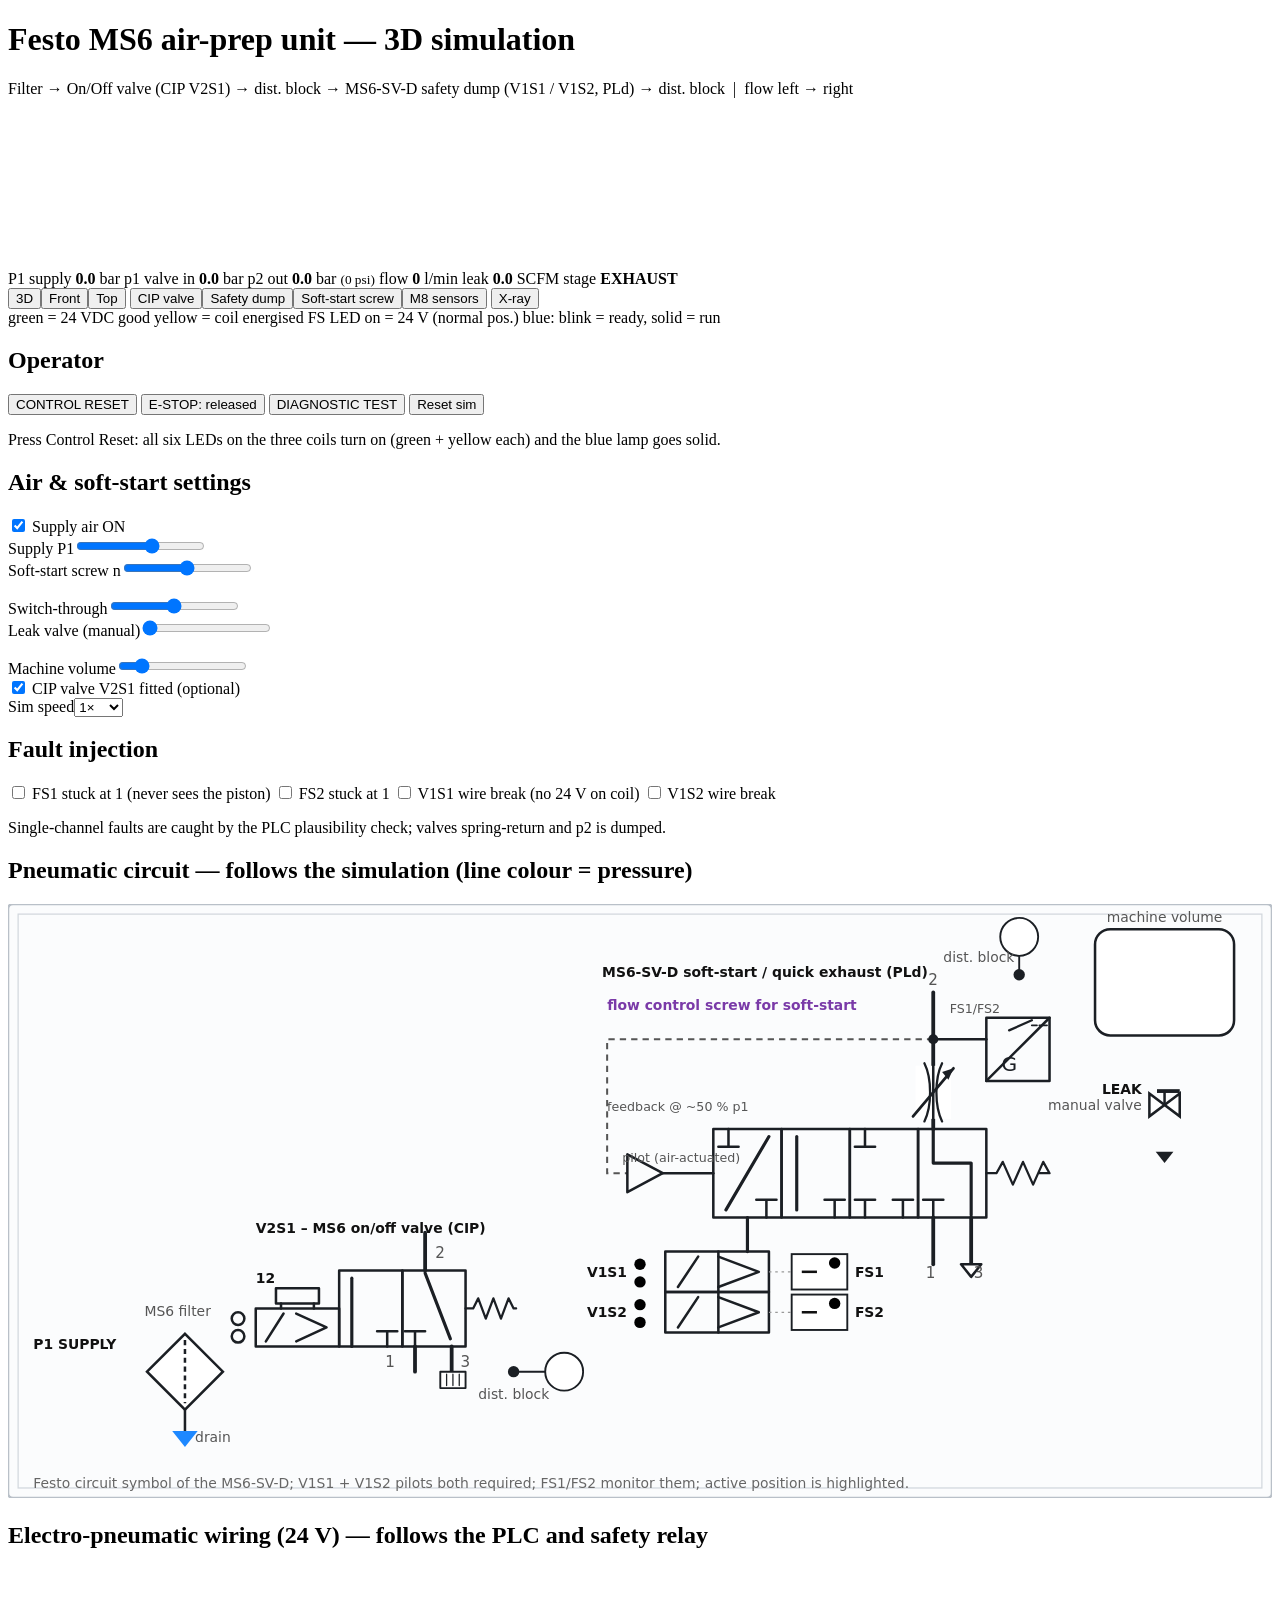
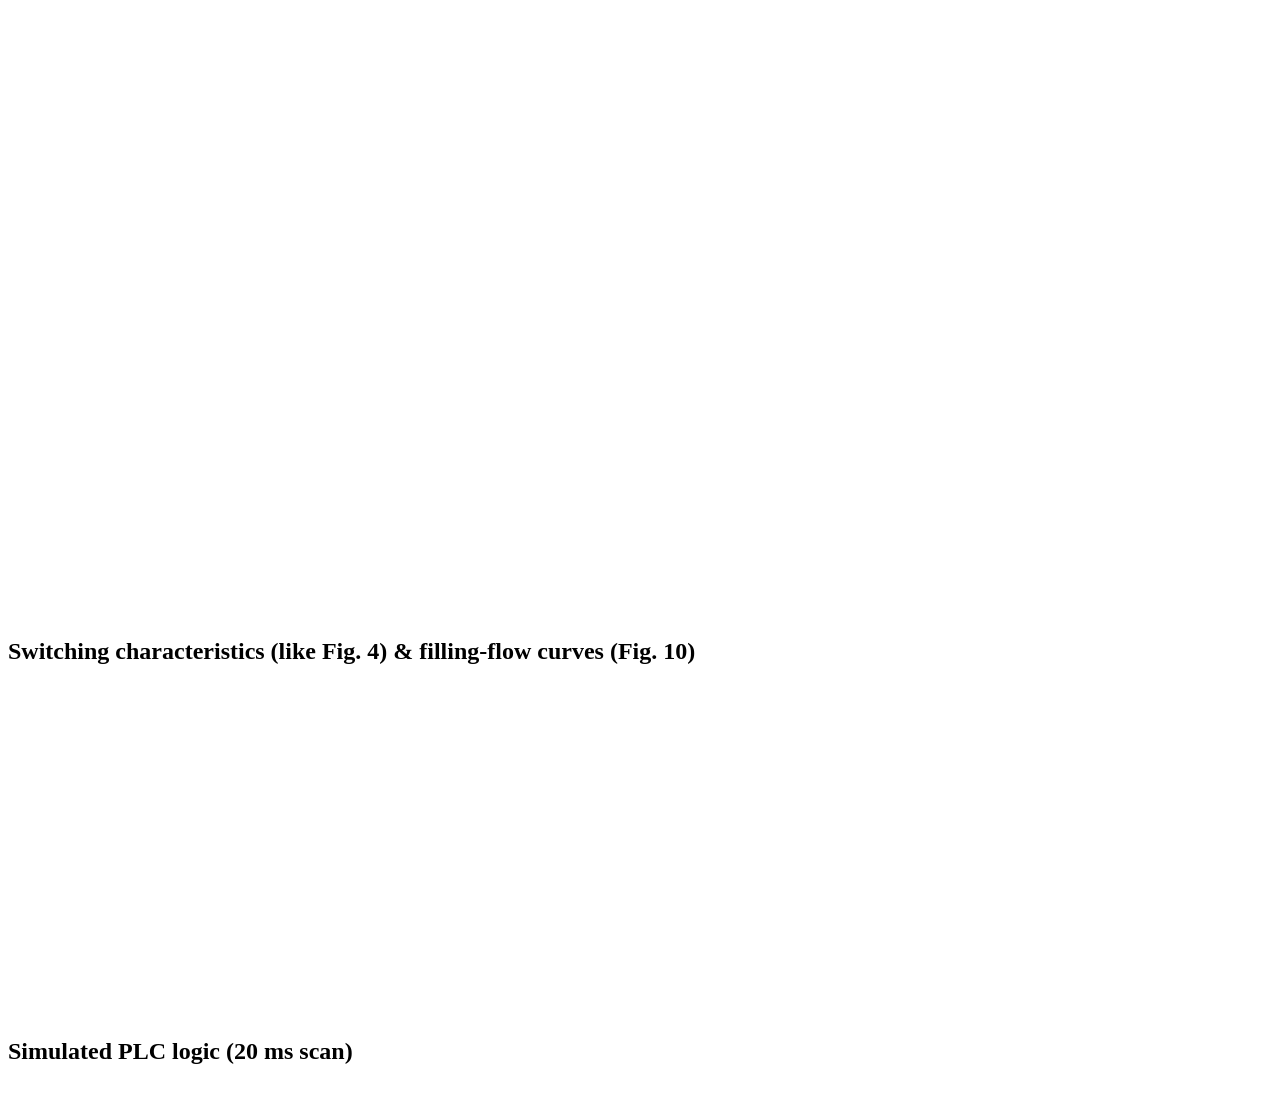
==== src/index.html @ 0ecac90a "Schematics: light ISO-style drawing sheet for the pneumatic circuit, add live electro-pneumatic wiri" ====
<!doctype html>
<html lang="en">
<head>
<meta charset="utf-8">
<meta name="viewport" content="width=device-width,initial-scale=1">
<title>Festo MS6 Air Prep 3D Sim</title>
<style>
/*STYLE*/
</style>
</head>
<body>
<header>
  <h1>Festo MS6 air-prep unit &mdash; 3D simulation</h1>
  <span class="sub">Filter &rarr; On/Off valve (CIP&nbsp;V2S1) &rarr; dist. block &rarr; MS6-SV-D safety dump (V1S1 / V1S2, PLd) &rarr; dist. block &nbsp;|&nbsp; flow left &rarr; right</span>
</header>
<main id="layout">
  <div class="gutter" id="gut1" style="grid-area:g1" title="Drag to resize (double-click to reset)"></div>
  <div class="gutter" id="gut2" style="grid-area:g2" title="Drag to resize (double-click to reset)"></div>
  <div class="gutter" id="gut3" style="grid-area:g3" title="Drag to resize (double-click to reset)"></div>
  <section id="stage" class="card">
    <canvas id="gl"></canvas>
    <div class="hud tl">
      <div id="plcState" class="chip">&nbsp;</div>
      <div class="readout">
        <span class="chip">P1 supply <b id="rP0">0.0</b> bar</span>
        <span class="chip">p1 valve in <b id="rPa">0.0</b> bar</span>
        <span class="chip">p2 out <b id="rP2">0.0</b> bar <small id="rP2psi">(0 psi)</small></span>
        <span class="chip">flow <b id="rQ">0</b> l/min</span>
        <span class="chip">leak <b id="rLeak">0.0</b> SCFM</span>
        <span class="chip">stage <b id="rStage">EXHAUST</b></span>
      </div>
    </div>
    <div class="hud tr">
      <button data-view="iso" class="on">3D</button><button data-view="front">Front</button><button data-view="top">Top</button>
      <button data-view="cip">CIP valve</button><button data-view="safety">Safety dump</button><button data-view="screw">Soft-start screw</button><button data-view="sensors">M8 sensors</button>
      <button id="bXray">X-ray</button>
    </div>
    <div class="hud xr" id="xrayPanel" hidden>
      <video id="xrVid" muted playsinline preload="auto" src="/*XRAYVIDEO*/"></video>
      <div class="xrcap"><b>MS6-SV-D cutaway</b> (Festo animation) &mdash; <label><input type="radio" name="xrmode" value="sync" checked> synced to sim</label>
        <label><input type="radio" name="xrmode" value="play"> play loop</label> <span id="xrState"></span></div>
    </div>
    <div class="hud bl">
      <span><i class="dot" style="background:#22ff77"></i>green = 24 VDC good</span>
      <span><i class="dot" style="background:#ffc400"></i>yellow = coil energised</span>
      <span><i class="dot" style="background:#ffb300"></i>FS LED on = 24 V (normal pos.)</span>
      <span><i class="dot" style="background:#2a8cff"></i>blue: blink = ready, solid = run</span>
    </div>
  </section>

  <aside id="side">
    <div class="card">
      <h2>Operator</h2>
      <div class="btns">
        <button id="bReset" title="Hold to press (or click the blue button in the 3D scene)">CONTROL RESET</button>
        <button id="bEstop" title="Toggle E-stop">E-STOP: released</button>
        <button id="bDiag" title="Festo Tab. 6: V1 &rarr; S1, then V2 &rarr; S2">DIAGNOSTIC TEST</button>
        <button id="bRestart">Reset sim</button>
      </div>
      <p class="note">Press Control Reset: all six LEDs on the three coils turn on (green + yellow each) and the blue lamp goes solid.</p>
    </div>
    <div class="card">
      <h2>Air &amp; soft-start settings</h2>
      <label class="chk"><input type="checkbox" id="cSupply" checked> Supply air ON</label>
      <div class="row"><label>Supply P1</label><input type="range" id="sP0" min="0" max="10" step="0.1" value="6"><output id="oP0"></output></div>
      <div class="row"><label>Soft-start screw n</label><input type="range" id="sN" min="0" max="10" step="0.1" value="5"><output id="oN"></output></div>
      <p class="note" id="nNote"></p>
      <div class="row"><label>Switch-through</label><input type="range" id="sRatio" min="30" max="70" step="1" value="50"><output id="oRatio"></output></div>
      <div class="row"><label>Leak valve (manual)</label><input type="range" id="sLeak" min="0" max="100" step="1" value="0"><output id="oLeak"></output></div>
      <p class="note" id="leakNote"></p>
      <div class="row"><label>Machine volume</label><input type="range" id="sV" min="1" max="30" step="0.5" value="5"><output id="oV"></output></div>
      <label class="chk"><input type="checkbox" id="cCip" checked> CIP valve V2S1 fitted (optional)</label>
      <div class="row"><label>Sim speed</label><select id="sSpeed"><option value="0.5">0.5&times;</option><option value="1" selected>1&times;</option><option value="2">2&times;</option><option value="4">4&times;</option></select></div>
    </div>
    <div class="card">
      <h2>Fault injection</h2>
      <label class="chk"><input type="checkbox" id="fFs1"> FS1 stuck at 1 (never sees the piston)</label>
      <label class="chk"><input type="checkbox" id="fFs2"> FS2 stuck at 1</label>
      <label class="chk"><input type="checkbox" id="fV1"> V1S1 wire break (no 24 V on coil)</label>
      <label class="chk"><input type="checkbox" id="fV2"> V1S2 wire break</label>
      <p class="note">Single-channel faults are caught by the PLC plausibility check; valves spring-return and p2 is dumped.</p>
    </div>
  </aside>

  <div id="mid">
  <section id="pneu-card" class="card">
    <h2>Pneumatic circuit &mdash; follows the simulation (line colour = pressure)</h2>
    <svg id="pneu" viewBox="0 0 1000 470" font-family="system-ui,Arial,sans-serif" font-size="11">
      <rect x="0" y="0" width="1000" height="470" rx="4" fill="#fbfcfd" stroke="#b9c0c8" stroke-width="2"/><rect x="8" y="8" width="984" height="454" fill="none" stroke="#d3d8de" stroke-width="1"/>
      <g id="pipes" fill="none" stroke-width="4" stroke-linecap="round">
        <path id="pp0" d="M20 370H110"/><path id="pp1" d="M170 370H322V350"/><path id="pCipOut" d="M330 290V260H400V370"/>
        <path id="pp2" d="M400 370H732V248"/>
        <path id="pp3" d="M732 178V56H860"/>
        <path id="pG" d="M732 107H774" stroke-width="2"/>
        <path id="pPil" d="M585 248V275" stroke-width="3"/>
      </g>
      <path id="pFb" d="M732 107H474V213H490" fill="none" stroke="#555" stroke-width="1.6" stroke-dasharray="5 4"/>

      <!-- upstream part: filter, CIP valve, distribution block 1 -->
      <g transform="translate(0,220)">
        <text x="20" y="132" fill="#111" font-weight="700">P1 SUPPLY</text><text id="tP0" x="20" y="172" fill="#555"></text>
        <g stroke="#1b1f24" stroke-width="2" fill="#ffffff"><path d="M110 150L140 120L170 150L140 180Z"/><path d="M140 125V175" stroke-dasharray="4 3" fill="none"/>
          <path d="M140 180V198" fill="none"/><path d="M132 198H148L140 208Z" fill="#1e88ff" stroke="#1e88ff"/></g>
        <text x="108" y="106" fill="#555">MS6 filter</text><text x="148" y="206" fill="#555">drain</text>
        <g id="gCip" stroke="#1b1f24" stroke-width="2" fill="none" stroke-linecap="round" stroke-linejoin="round">
          <text x="196" y="40" fill="#111" font-weight="700" stroke="none">V2S1 &ndash; MS6 on/off valve (CIP)</text>
          <!-- two position boxes: left = energised (1 to 2), right = spring return (2 to 3) -->
          <g id="cipL"><rect class="bx" x="262" y="70" width="50" height="60"/><path id="cL1" d="M272 130V76" stroke-width="2.5"/><path id="cL1h" d="M272 72l-5 11h10z" stroke="none"/>
            <path d="M300 130V118M292 118H308"/></g>
          <g id="cipR"><rect class="bx" x="312" y="70" width="50" height="60"/><path d="M322 130V118M314 118H330"/>
            <path id="cR2" d="M330 72L350 124" stroke-width="2.5"/><path id="cR2h" d="M351 128l-9 -5 10 -3z" stroke="none"/></g>
          <!-- spring return -->
          <path d="M362 100H368l4 -8 6 16 6 -16 6 16 6 -16 4 8H402" stroke-width="1.8"/>
          <!-- ports -->
          <path id="cP1" d="M322 130V150" stroke-width="3"/><path id="cP2" d="M330 70V40" stroke-width="3"/><path id="cipEx" d="M351 130V150" stroke-width="3"/>
          <rect x="342" y="150" width="20" height="13" fill="#ffffff" stroke-width="1.5"/><path d="M347 152V161M352 152V161M357 152V161" stroke-width="1"/>
          <!-- pilot solenoid V2S1 (coil 12) -->
          <rect x="196" y="100" width="66" height="30"/><path d="M204 126L218 104"/><path d="M228 104L252 115 228 126"/>
          <rect x="212" y="84" width="34" height="12"/><path d="M216 96V100M242 96V100"/>
          <text x="196" y="80" fill="#111" font-weight="700" stroke="none">12</text>
          <circle id="svgCipG" cx="182" cy="108" r="5" class="ld"/><circle id="svgCipY" cx="182" cy="122" r="5" class="ld"/>
          <text x="306" y="146" fill="#555" stroke="none" font-size="12" text-anchor="end">1</text><text x="338" y="60" fill="#555" stroke="none" font-size="12">2</text><text x="358" y="146" fill="#555" stroke="none" font-size="12">3</text>
          <text id="cipNF" x="196" y="196" fill="#b07d00" font-weight="700" stroke="none"></text>
        </g>
        <circle cx="400" cy="150" r="4.5" fill="#1b1f24"/>
        <path d="M400 150H425" stroke="#1b1f24" stroke-width="1.5"/>
        <g><circle cx="440" cy="150" r="15" fill="#ffffff" stroke="#1b1f24" stroke-width="1.5"/><text id="gaTxt" x="440" y="154" text-anchor="middle" fill="#111" font-size="10.5"></text></g>
        <text x="372" y="172" fill="#555">dist. block</text><text id="tPa" x="372" y="186" fill="#555"></text>
      </g>

      <!-- MS6-SV-D soft-start / quick-exhaust valve (Festo circuit symbol), origin = (470,70) -->
      <g transform="translate(470,70)" stroke="#1b1f24" stroke-width="2" fill="none" stroke-linecap="round" stroke-linejoin="round">
        <text x="0" y="-12" fill="#111" font-weight="700" stroke="none">MS6-SV-D soft-start / quick exhaust (PLd)</text>
        <!-- position boxes -->
        <g id="svB1"><rect class="bx" x="88" y="108" width="54" height="70"/>
          <path d="M100 108V122M92 122H108" /><path d="M130 178V164M122 164H138"/><path id="sB1a" d="M98 172L132 114" stroke-width="2.5"/><path id="sB1h" d="M132 114l-1 10 7 -4z" stroke="none"/></g>
        <g id="svB2"><rect class="bx" x="142" y="108" width="54" height="70"/>
          <path id="sB2a" d="M154 172V114" stroke-width="2.5"/><path id="sB2h" d="M154 112l-5 11h10z" stroke="none"/><path d="M184 178V164M176 164H192"/></g>
        <g id="svB3"><rect class="bx" x="196" y="108" width="54" height="70"/>
          <path d="M208 108V122M200 122H216"/><path d="M208 178V164M200 164H216"/><path d="M238 178V164M230 164H246"/></g>
        <g id="svB4"><rect class="bx" x="250" y="108" width="54" height="70"/>
          <path id="sB4e" d="M262 108V135H292V176" stroke-width="2.5"/><path id="sB4h" d="M292 178l-5 -11h10z" stroke="none"/><path d="M262 178V164M254 164H270"/></g>
        <!-- ports -->
        <path id="pt2" d="M262 108V0" stroke-width="3"/><path id="pt1" d="M262 178V215" stroke-width="3"/><path id="pt3" d="M292 178V215" stroke-width="3"/>
        <path d="M284 215h16l-8 10z" fill="#ffffff"/>
        <!-- spring return -->
        <path d="M304 143H312l5 -9 8 18 8 -18 8 18 8 -18 5 9H346" stroke-width="1.8"/>
        <!-- soft-start flow control (variable throttle) in the pilot-fed line from port 2 -->
        <circle cx="262" cy="37" r="4" fill="#1b1f24" stroke="none"/>
        <rect x="248" y="58" width="28" height="42" fill="#ffffff" stroke="none"/>
        <path d="M262 37V108"/><path d="M255 56C261 68 261 90 255 102M269 56C263 68 263 90 269 102" stroke-width="1.8"/>
        <path id="sThr" d="M246 98L278 60" stroke-width="2.2"/><path id="sThrH" d="M278 60l-9 3 5 6z" stroke="none" fill="#1b1f24"/>
        <!-- pressure switch with FS contact -->
        <path d="M262 37H304"/><rect x="304" y="20" width="50" height="50" /><path d="M304 70L354 20"/><text x="316" y="62" font-size="16" fill="#1b1f24" stroke="none">G</text>
        <path d="M322 30L340 22" stroke-width="1.8"/><path d="M352 26l-6 0M344 26l-4 0" stroke-width="1.5"/>
        <!-- pilot operator -->
        <path d="M20 128V158L48 143Z"/><path d="M48 143H88"/>
        <path id="sPil" d="M115 178V205" stroke-width="2.5"/>
        <!-- solenoid pair V1S1 / V1S2 -->
        <g><rect x="50" y="205" width="82" height="32"/><path d="M92 205V237"/><path d="M60 233L76 209"/><path d="M92 209L124 221 92 233"/></g>
        <g><rect x="50" y="237" width="82" height="32"/><path d="M92 237V269"/><path d="M60 265L76 241"/><path d="M92 241L124 253 92 265"/></g>
        <text x="258" y="-6" fill="#555" stroke="none" font-size="12">2</text>
        <text x="270" y="226" fill="#555" stroke="none" font-size="12" transform="translate(-14,0)">1</text><text x="298" y="232" fill="#555" stroke="none" font-size="12" transform="translate(-4,-6)">3</text>
      </g>
      <text id="svPos" x="474" y="262" fill="#111" font-weight="700" font-size="11">&nbsp;</text>
      <text x="474" y="84" fill="#7a3aa8" font-weight="700">flow control screw for soft-start</text><text id="tN" x="474" y="98" fill="#7a3aa8"></text>
      <text x="486" y="204" fill="#555" font-size="10">pilot (air-actuated)</text>
      <text x="745" y="86" fill="#555" font-size="10">FS1/FS2</text>
      <text x="480" y="162" fill="#555" font-size="10" transform="translate(-6,2)">feedback @ ~50 % p1</text>
      <!-- LEDs, labels and FS contacts for the solenoids -->
      <text x="458" y="295" fill="#111" font-weight="700">V1S1</text>
      <text x="458" y="327" fill="#111" font-weight="700">V1S2</text>
      <text x="446" y="315" fill="#555" font-size="10" text-anchor="end"></text>
      <circle id="svgV1G" cx="500" cy="285" r="4.5" class="ld"/><circle id="svgV1Y" cx="500" cy="299" r="4.5" class="ld"/>
      <circle id="svgV2G" cx="500" cy="317" r="4.5" class="ld"/><circle id="svgV2Y" cx="500" cy="331" r="4.5" class="ld"/>
      <path d="M602 291H620M602 323H620" stroke="#999" stroke-dasharray="2 3"/>
      <rect x="620" y="277" width="44" height="28" fill="#ffffff" stroke="#1b1f24" stroke-width="1.5"/><path id="fs1sw" d="M628 291H640" stroke="#111" stroke-width="2"/><circle id="svgFS1" cx="654" cy="284" r="4.5" class="ld"/>
      <rect x="620" y="309" width="44" height="28" fill="#ffffff" stroke="#1b1f24" stroke-width="1.5"/><path id="fs2sw" d="M628 323H640" stroke="#111" stroke-width="2"/><circle id="svgFS2" cx="654" cy="316" r="4.5" class="ld"/>
      <text x="670" y="295" fill="#111" font-weight="700">FS1 <tspan id="tFS1" fill="#555"></tspan></text><text x="670" y="327" fill="#111" font-weight="700">FS2 <tspan id="tFS2" fill="#555"></tspan></text>
      <text id="tP2" x="740" y="150" fill="#555"></text>
      <circle cx="800" cy="56" r="4.5" fill="#1b1f24"/>
      <g><circle cx="800" cy="26" r="15" fill="#ffffff" stroke="#1b1f24" stroke-width="1.5"/><text id="gbTxt" x="800" y="30" text-anchor="middle" fill="#111" font-size="10.5"></text><path d="M800 41V52" stroke="#1b1f24" stroke-width="1.5"/></g>
      <text x="740" y="46" fill="#555">dist. block</text>
      <g><rect x="860" y="20" width="110" height="84" rx="12" fill="#ffffff" stroke="#1b1f24" stroke-width="2"/><rect id="tankFill" x="863" y="101" width="104" height="0" rx="9"/>
        <text x="915" y="14" text-anchor="middle" fill="#555">machine volume</text><text id="tV" x="915" y="68" text-anchor="middle" fill="#111" font-weight="700" font-size="14"></text></g>
      <path id="pLeak" d="M915 104V150" fill="none" stroke-width="3.5" stroke-linecap="round"/>
      <g stroke="#1b1f24" stroke-width="2" fill="#ffffff"><path d="M903 150L927 168V150L903 168Z"/><path d="M915 159V148"/><path d="M909 148H927" stroke-width="3"/></g>
      <path id="pLeak2" d="M915 168V196" fill="none" stroke-width="3.5" stroke-linecap="round"/><path d="M908 196h14l-7 9z" fill="#1b1f24"/>
      <g text-anchor="end"><text x="897" y="150" fill="#111" font-weight="700">LEAK</text><text x="897" y="163" fill="#555">manual valve</text><text id="tLeakPct" x="897" y="176" fill="#555"></text></g>
      <text id="tLeak" x="915" y="224" fill="#111" font-weight="700" font-size="13" text-anchor="middle"></text>
      <text id="tFlow" x="745" y="170" fill="#555"></text>
      <text x="20" y="462" fill="#666">Festo circuit symbol of the MS6-SV-D; V1S1 + V1S2 pilots both required; FS1/FS2 monitor them; active position is highlighted.</text>
    </svg>
  </section>

  <section id="ladder-card" class="card">
    <h2>Electro-pneumatic wiring (24 V) &mdash; follows the PLC and safety relay</h2>
    <svg id="elec" viewBox="0 0 1000 510" font-family="system-ui,Arial,sans-serif" font-size="11"></svg>
  </section>
  <section id="charts" class="card">
    <h2>Switching characteristics (like Fig. 4) &amp; filling-flow curves (Fig. 10)</h2>
    <div class="twocol">
      <canvas id="cvTime" class="chart" height="330"></canvas>
      <canvas id="cvFlow" class="chart" height="330"></canvas>
    </div>
  </section>
  </div>

  <section id="plc" class="card">
    <h2>Simulated PLC logic (20 ms scan)</h2>
    <table class="io" id="ioTable"></table>
    <div id="ladder"></div>
  </section>
</main>
<script>
/*THREE*/
</script>
<script>
const MS6_MODEL = { meta: /*MODELMETA*/, b64: '/*MODELB64*/' };
</script>
<script>
/*SIM*/
</script>
<script>
/*VIEW3D*/
</script>
<script>
/*UI*/
</script>
</body>
</html>
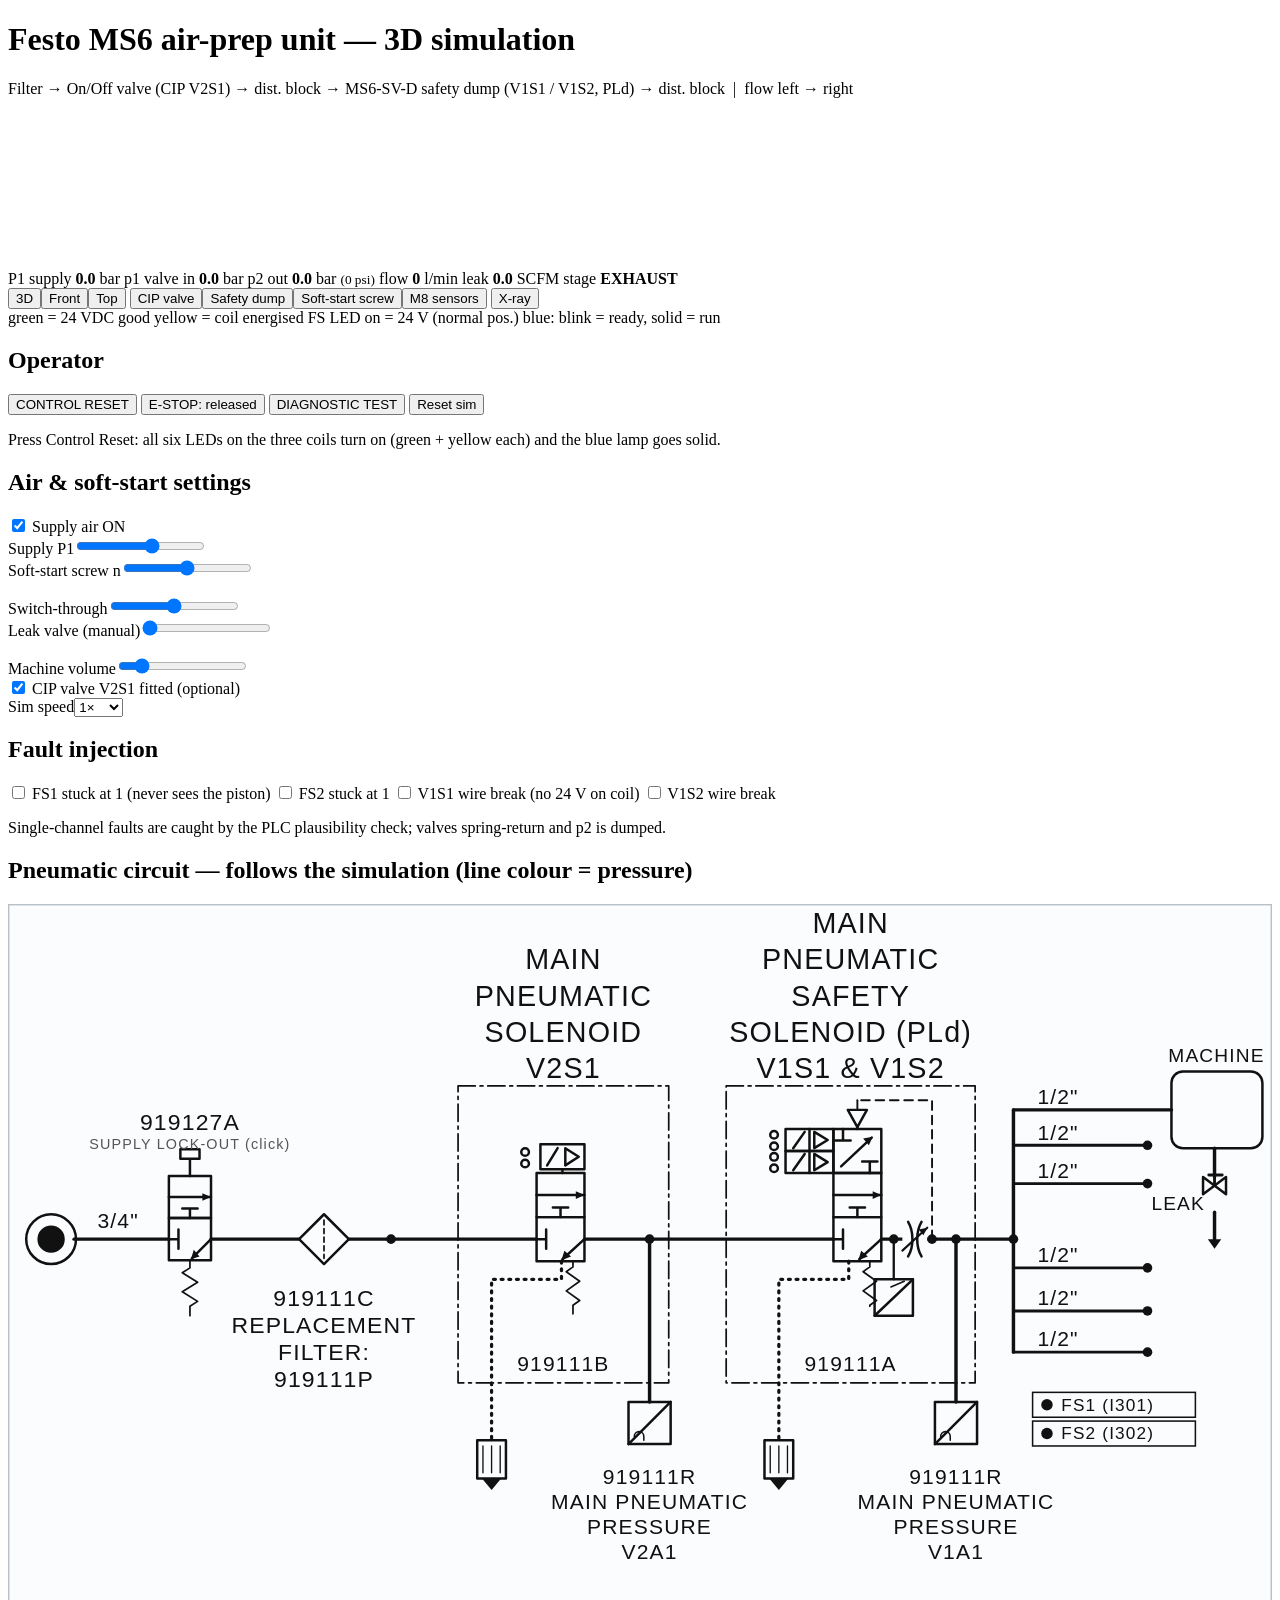
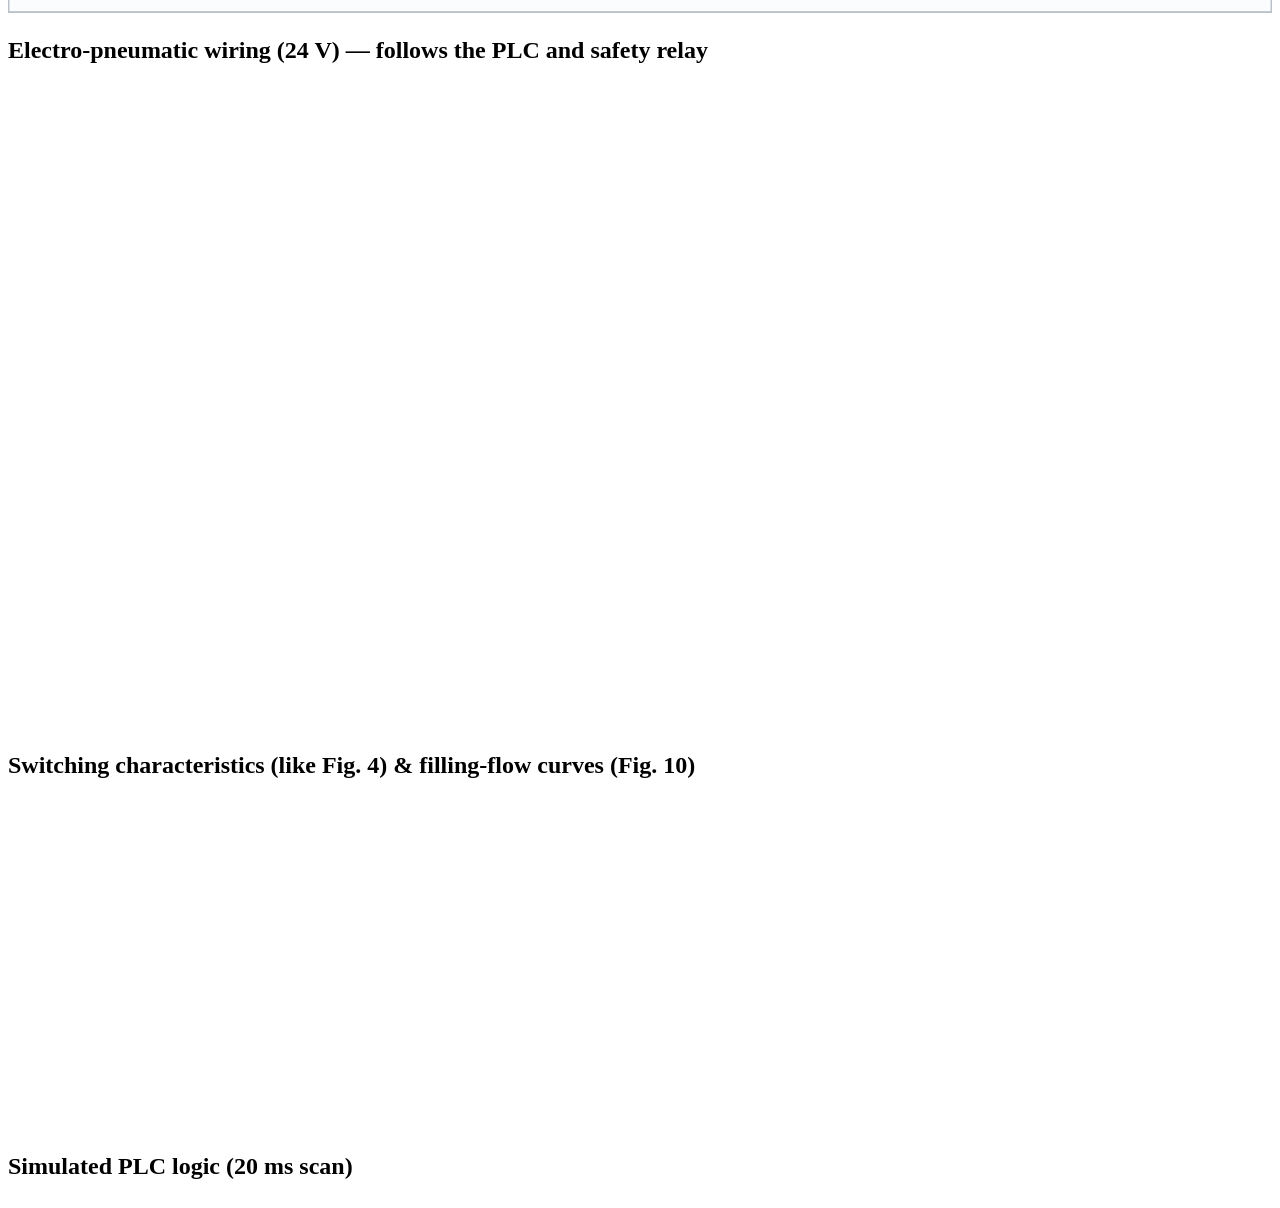
==== commit 9d1bd062: "Pneumatic schematic redrawn in CAD style like the reference: horizontal main line, group boxes, slid" ====
--- a/src/index.html
+++ b/src/index.html
@@ -85,111 +85,112 @@
   <div id="mid">
   <section id="pneu-card" class="card">
     <h2>Pneumatic circuit &mdash; follows the simulation (line colour = pressure)</h2>
-    <svg id="pneu" viewBox="0 0 1000 470" font-family="system-ui,Arial,sans-serif" font-size="11">
-      <rect x="0" y="0" width="1000" height="470" rx="4" fill="#fbfcfd" stroke="#b9c0c8" stroke-width="2"/><rect x="8" y="8" width="984" height="454" fill="none" stroke="#d3d8de" stroke-width="1"/>
-      <g id="pipes" fill="none" stroke-width="4" stroke-linecap="round">
-        <path id="pp0" d="M20 370H110"/><path id="pp1" d="M170 370H322V350"/><path id="pCipOut" d="M330 290V260H400V370"/>
-        <path id="pp2" d="M400 370H732V248"/>
-        <path id="pp3" d="M732 178V56H860"/>
-        <path id="pG" d="M732 107H774" stroke-width="2"/>
-        <path id="pPil" d="M585 248V275" stroke-width="3"/>
+    <svg id="pneu" viewBox="0 0 1320 740" font-family="'Arial Narrow',Arial,Helvetica,sans-serif" font-size="25" letter-spacing="1.2" fill="#111">
+      <rect x="0" y="0" width="1320" height="740" fill="#fbfcfd" stroke="#b9c0c8" stroke-width="3"/>
+      <g id="sym" fill="none" stroke="#111" stroke-width="2.6" stroke-linecap="round" stroke-linejoin="round">
+        <!-- pneumatic lines (colour = pressure) -->
+        <g id="pipes" stroke-width="3.6">
+          <path id="pS0" d="M69 350H168"/><path id="pS1" d="M212 350H304"/><path id="pS2" d="M356 350H552"/>
+          <path id="pCipOut" d="M602 350H862"/><path id="pSvOut" d="M912 350H1050"/>
+          <path id="pT1" d="M670 350V520"/><path id="pT2" d="M990 350V520"/><path id="pG" d="M925 350V392" stroke-width="2.4"/>
+          <path id="pM" d="M1050 215V468"/>
+          <path id="pB0" d="M1050 215H1215"/><path d="M1050 252H1190M1050 292H1190M1050 380H1190M1050 425H1190M1050 468H1190" stroke-width="3"/>
+          <path id="pLeak" d="M1260 255V285"/><path id="pLeak2" d="M1260 322V350"/>
+        </g>
+        <!-- dotted exhaust lines to the silencers -->
+        <path id="pE1" d="M578 373V392H505V560" stroke-dasharray="2 6" stroke-width="3.4"/>
+        <path id="pE2" d="M878 373V392H805V560" stroke-dasharray="2 6" stroke-width="3.4"/>
+        <!-- pilot feedback (dashed) -->
+        <path id="pFb" d="M965 350V205H887" stroke-dasharray="9 6" stroke-width="2"/><path id="pFb2" d="M887 205V215" stroke-dasharray="9 6" stroke-width="2"/>
+        <!-- supply: source, lock-out valve 919127A -->
+        <circle cx="45" cy="350" r="26"/><circle cx="45" cy="350" r="13" fill="#111"/>
+        <g id="lockStack">
+          <rect id="lkB" x="168" y="284" width="44" height="44"/>
+          <path id="lkBa" d="M168 306H212" stroke-width="2.6"/><path id="lkBh" d="M212 306l-9 -4v8z" fill="#111" stroke="none"/><path d="M190 328V318M182 318H198"/>
+          <rect id="lkA" x="168" y="328" width="44" height="44"/>
+          <path d="M168 350H178M178 340V360"/><path id="lkAa" d="M212 350L192 370"/><path id="lkAh" d="M191 371l3 -10 6 7z" fill="#111" stroke="none"/>
+          <path d="M190 284V266M180 266H200V256H180Z"/>
+          <path d="M190 372V380l-8 5 16 10 -16 10 16 10 -8 5V430" stroke-width="1.8"/>
+        </g>
+        <rect id="lkHit" x="150" y="250" width="80" height="190" fill="#000" fill-opacity="0" stroke="none" style="cursor:pointer"/>
+        <!-- filter 919111C -->
+        <path d="M304 350L330 324L356 350L330 376Z"/><path d="M330 330V370" stroke-dasharray="5 4" stroke-width="1.8"/>
+        <!-- group boxes -->
+        <rect x="470" y="190" width="220" height="310" stroke-dasharray="18 5 3 5" stroke-width="1.8"/>
+        <rect x="750" y="190" width="260" height="310" stroke-dasharray="18 5 3 5" stroke-width="1.8"/>
+        <!-- CIP valve 919111B: boxes slide up/down -->
+        <g id="cipStack">
+          <rect id="cipE" x="552" y="281" width="50" height="46"/>
+          <path id="cEa" d="M552 304H602" stroke-width="2.6"/><path id="cEh" d="M602 304l-9 -4v8z" fill="#111" stroke="none"/><path d="M577 327V317M569 317H585"/>
+          <rect id="cipS" x="552" y="327" width="50" height="46"/>
+          <path d="M552 350H562M562 340V360"/><path id="cSa" d="M602 350L579 371" stroke-width="2.6"/><path id="cSh" d="M578 372l3 -10 7 6z" fill="#111" stroke="none"/>
+          <rect x="556" y="251" width="46" height="26"/><path d="M563 273L574 255"/><path d="M582 255L596 264 582 273Z"/><path d="M579 277V281"/>
+          <path d="M590 373V379l-7 5 14 10 -14 10 14 10 -7 5V428" stroke-width="1.8"/>
+          <circle id="svgCipG" cx="540" cy="259" r="4" class="ld"/><circle id="svgCipY" cx="540" cy="271" r="4" class="ld"/>
+        </g>
+        <!-- SV 919111A: three boxes (soft-start variable, full flow, spring/exhaust) slide up/down -->
+        <g id="svStack">
+          <rect id="svV" x="862" y="235" width="50" height="46"/>
+          <path d="M872 235V247M864 247H880"/><path d="M900 281V269M892 269H908"/><path id="sVa" d="M870 274L902 244" stroke-width="2.6"/><path id="sVh" d="M903 243l-10 2 6 7z" fill="#111" stroke="none"/>
+          <rect id="svF" x="862" y="281" width="50" height="46"/>
+          <path id="sFa" d="M862 304H912" stroke-width="2.6"/><path id="sFh" d="M912 304l-9 -4v8z" fill="#111" stroke="none"/><path d="M887 327V317M879 317H895"/>
+          <rect id="svR" x="862" y="327" width="50" height="46"/>
+          <path d="M862 350H872M872 340V360"/><path id="sRa" d="M912 350L889 371" stroke-width="2.6"/><path id="sRh" d="M888 372l3 -10 7 6z" fill="#111" stroke="none"/>
+          <path d="M877 215H897L887 233Z"/><path d="M887 233V235"/>
+          <rect x="812" y="235" width="50" height="23"/><path d="M837 235V258"/><path d="M820 255L832 238"/><path d="M842 238L856 246.5 842 255Z"/>
+          <rect x="812" y="258" width="50" height="23"/><path d="M837 258V281"/><path d="M820 278L832 261"/><path d="M842 261L856 269.5 842 278Z"/>
+          <circle id="svgV1G" cx="800" cy="241" r="4" class="ld"/><circle id="svgV1Y" cx="800" cy="253" r="4" class="ld"/>
+          <circle id="svgV2G" cx="800" cy="264" r="4" class="ld"/><circle id="svgV2Y" cx="800" cy="276" r="4" class="ld"/>
+          <path d="M900 373V379l-7 5 14 10 -14 10 14 10 -7 5V420" stroke-width="1.8"/>
+          <text x="760" y="248" stroke="none" font-size="15">V1S1</text><text x="760" y="274" stroke="none" font-size="15">V1S2</text>
+        </g>
+        <!-- throttle (soft-start flow control) on port 2 line -->
+        <rect x="934" y="332" width="26" height="36" fill="#fbfcfd" stroke="none"/>
+        <path id="thr" d="M940 332C946 342 946 358 940 368M954 332C948 342 948 358 954 368"/><path id="thrA" d="M934 362L960 338" stroke-width="2.2"/><path id="thrH" d="M960 338l-9 2 5 6z" fill="#111" stroke="none"/>
+        <!-- pressure switch with FS contact (G) -->
+        <rect x="905" y="392" width="40" height="38"/><path d="M905 430L945 392"/><text x="910" y="424" stroke="none" font-size="17">G</text><path d="M922 400L936 394" stroke-width="1.6"/>
+        <!-- silencers -->
+        <g><rect x="490" y="560" width="30" height="40"/><path d="M496 566V594M505 566V594M514 566V594" stroke-width="1.4"/><path d="M495 600h20l-10 12z" fill="#111" stroke="none"/></g>
+        <g><rect x="790" y="560" width="30" height="40"/><path d="M796 566V594M805 566V594M814 566V594" stroke-width="1.4"/><path d="M795 600h20l-10 12z" fill="#111" stroke="none"/></g>
+        <!-- pressure sensors 919111R -->
+        <g><rect x="648" y="520" width="44" height="44"/><path d="M648 564L692 520"/><text x="670" y="539" stroke="none" font-size="17">P</text><path d="M654 556a5 5 0 0 1 10 0V560" stroke-width="1.6"/></g>
+        <g><rect x="968" y="520" width="44" height="44"/><path d="M968 564L1012 520"/><text x="990" y="539" stroke="none" font-size="17">P</text><path d="M974 556a5 5 0 0 1 10 0V560" stroke-width="1.6"/></g>
+        <!-- manifold outlets -->
+        <g stroke="none" fill="#111"><circle cx="1190" cy="252" r="5"/><circle cx="1190" cy="292" r="5"/><circle cx="1190" cy="380" r="5"/><circle cx="1190" cy="425" r="5"/><circle cx="1190" cy="468" r="5"/>
+          <circle cx="400" cy="350" r="5"/><circle cx="670" cy="350" r="5"/><circle cx="925" cy="350" r="5"/><circle cx="965" cy="350" r="5"/><circle cx="990" cy="350" r="5"/><circle cx="1050" cy="350" r="5"/><circle cx="1050" cy="215" r="0"/></g>
+        <!-- machine volume + manual leak valve -->
+        <rect x="1215" y="175" width="95" height="80" rx="12"/><rect id="tankFill" x="1218" y="252" width="89" height="0" rx="9" stroke="none"/>
+        <path d="M1248 285L1272 303V285L1248 303Z" fill="#fbfcfd"/><path d="M1260 294V283M1254 283H1268" stroke-width="3"/>
+        <path d="M1253 350h14l-7 10z" fill="#111" stroke="none"/>
       </g>
-      <path id="pFb" d="M732 107H474V213H490" fill="none" stroke="#555" stroke-width="1.6" stroke-dasharray="5 4"/>
-
-      <!-- upstream part: filter, CIP valve, distribution block 1 -->
-      <g transform="translate(0,220)">
-        <text x="20" y="132" fill="#111" font-weight="700">P1 SUPPLY</text><text id="tP0" x="20" y="172" fill="#555"></text>
-        <g stroke="#1b1f24" stroke-width="2" fill="#ffffff"><path d="M110 150L140 120L170 150L140 180Z"/><path d="M140 125V175" stroke-dasharray="4 3" fill="none"/>
-          <path d="M140 180V198" fill="none"/><path d="M132 198H148L140 208Z" fill="#1e88ff" stroke="#1e88ff"/></g>
-        <text x="108" y="106" fill="#555">MS6 filter</text><text x="148" y="206" fill="#555">drain</text>
-        <g id="gCip" stroke="#1b1f24" stroke-width="2" fill="none" stroke-linecap="round" stroke-linejoin="round">
-          <text x="196" y="40" fill="#111" font-weight="700" stroke="none">V2S1 &ndash; MS6 on/off valve (CIP)</text>
-          <!-- two position boxes: left = energised (1 to 2), right = spring return (2 to 3) -->
-          <g id="cipL"><rect class="bx" x="262" y="70" width="50" height="60"/><path id="cL1" d="M272 130V76" stroke-width="2.5"/><path id="cL1h" d="M272 72l-5 11h10z" stroke="none"/>
-            <path d="M300 130V118M292 118H308"/></g>
-          <g id="cipR"><rect class="bx" x="312" y="70" width="50" height="60"/><path d="M322 130V118M314 118H330"/>
-            <path id="cR2" d="M330 72L350 124" stroke-width="2.5"/><path id="cR2h" d="M351 128l-9 -5 10 -3z" stroke="none"/></g>
-          <!-- spring return -->
-          <path d="M362 100H368l4 -8 6 16 6 -16 6 16 6 -16 4 8H402" stroke-width="1.8"/>
-          <!-- ports -->
-          <path id="cP1" d="M322 130V150" stroke-width="3"/><path id="cP2" d="M330 70V40" stroke-width="3"/><path id="cipEx" d="M351 130V150" stroke-width="3"/>
-          <rect x="342" y="150" width="20" height="13" fill="#ffffff" stroke-width="1.5"/><path d="M347 152V161M352 152V161M357 152V161" stroke-width="1"/>
-          <!-- pilot solenoid V2S1 (coil 12) -->
-          <rect x="196" y="100" width="66" height="30"/><path d="M204 126L218 104"/><path d="M228 104L252 115 228 126"/>
-          <rect x="212" y="84" width="34" height="12"/><path d="M216 96V100M242 96V100"/>
-          <text x="196" y="80" fill="#111" font-weight="700" stroke="none">12</text>
-          <circle id="svgCipG" cx="182" cy="108" r="5" class="ld"/><circle id="svgCipY" cx="182" cy="122" r="5" class="ld"/>
-          <text x="306" y="146" fill="#555" stroke="none" font-size="12" text-anchor="end">1</text><text x="338" y="60" fill="#555" stroke="none" font-size="12">2</text><text x="358" y="146" fill="#555" stroke="none" font-size="12">3</text>
-          <text id="cipNF" x="196" y="196" fill="#b07d00" font-weight="700" stroke="none"></text>
-        </g>
-        <circle cx="400" cy="150" r="4.5" fill="#1b1f24"/>
-        <path d="M400 150H425" stroke="#1b1f24" stroke-width="1.5"/>
-        <g><circle cx="440" cy="150" r="15" fill="#ffffff" stroke="#1b1f24" stroke-width="1.5"/><text id="gaTxt" x="440" y="154" text-anchor="middle" fill="#111" font-size="10.5"></text></g>
-        <text x="372" y="172" fill="#555">dist. block</text><text id="tPa" x="372" y="186" fill="#555"></text>
+      <!-- texts -->
+      <g stroke="none" font-weight="300">
+        <text x="580" y="68" text-anchor="middle" font-size="30">MAIN</text><text x="580" y="106" text-anchor="middle" font-size="30">PNEUMATIC</text><text x="580" y="144" text-anchor="middle" font-size="30">SOLENOID</text><text x="580" y="182" text-anchor="middle" font-size="30">V2S1</text>
+        <text x="880" y="30" text-anchor="middle" font-size="30">MAIN</text><text x="880" y="68" text-anchor="middle" font-size="30">PNEUMATIC</text><text x="880" y="106" text-anchor="middle" font-size="30">SAFETY</text><text x="880" y="144" text-anchor="middle" font-size="30">SOLENOID (PLd)</text><text x="880" y="182" text-anchor="middle" font-size="30">V1S1 &amp; V1S2</text>
+        <text x="580" y="488" text-anchor="middle" font-size="22">919111B</text><text x="880" y="488" text-anchor="middle" font-size="22">919111A</text>
+        <text x="190" y="236" text-anchor="middle" font-size="24">919127A</text><text x="190" y="256" text-anchor="middle" font-size="15" fill="#555">SUPPLY LOCK-OUT (click)</text>
+        <text x="115" y="338" text-anchor="middle" font-size="22">3/4"</text>
+        <text x="330" y="420" text-anchor="middle" font-size="24">919111C</text><text x="330" y="448" text-anchor="middle" font-size="24">REPLACEMENT</text><text x="330" y="476" text-anchor="middle" font-size="24">FILTER:</text><text x="330" y="504" text-anchor="middle" font-size="24">919111P</text>
+        <text x="670" y="606" text-anchor="middle" font-size="22">919111R</text><text x="670" y="632" text-anchor="middle" font-size="22">MAIN PNEUMATIC</text><text x="670" y="658" text-anchor="middle" font-size="22">PRESSURE</text><text x="670" y="684" text-anchor="middle" font-size="22">V2A1</text>
+        <text x="990" y="606" text-anchor="middle" font-size="22">919111R</text><text x="990" y="632" text-anchor="middle" font-size="22">MAIN PNEUMATIC</text><text x="990" y="658" text-anchor="middle" font-size="22">PRESSURE</text><text x="990" y="684" text-anchor="middle" font-size="22">V1A1</text>
+        <text x="1075" y="209" font-size="22">1/2"</text><text x="1075" y="246" font-size="22">1/2"</text><text x="1075" y="286" font-size="22">1/2"</text><text x="1075" y="374" font-size="22">1/2"</text><text x="1075" y="419" font-size="22">1/2"</text><text x="1075" y="462" font-size="22">1/2"</text>
+        <text x="1262" y="165" text-anchor="middle" font-size="20">MACHINE</text><text id="tV" x="1262" y="222" text-anchor="middle" font-size="22" font-weight="700"></text>
+        <text x="1250" y="320" text-anchor="end" font-size="20">LEAK</text><text id="tLeakPct" x="1250" y="341" text-anchor="end" font-size="16" fill="#555"></text>
+        <text id="tLeak" x="1262" y="385" text-anchor="middle" font-size="19" font-weight="700" fill="#111"></text>
+        <text id="tFlow" x="1262" y="408" text-anchor="middle" font-size="16" fill="#555"></text>
       </g>
-
-      <!-- MS6-SV-D soft-start / quick-exhaust valve (Festo circuit symbol), origin = (470,70) -->
-      <g transform="translate(470,70)" stroke="#1b1f24" stroke-width="2" fill="none" stroke-linecap="round" stroke-linejoin="round">
-        <text x="0" y="-12" fill="#111" font-weight="700" stroke="none">MS6-SV-D soft-start / quick exhaust (PLd)</text>
-        <!-- position boxes -->
-        <g id="svB1"><rect class="bx" x="88" y="108" width="54" height="70"/>
-          <path d="M100 108V122M92 122H108" /><path d="M130 178V164M122 164H138"/><path id="sB1a" d="M98 172L132 114" stroke-width="2.5"/><path id="sB1h" d="M132 114l-1 10 7 -4z" stroke="none"/></g>
-        <g id="svB2"><rect class="bx" x="142" y="108" width="54" height="70"/>
-          <path id="sB2a" d="M154 172V114" stroke-width="2.5"/><path id="sB2h" d="M154 112l-5 11h10z" stroke="none"/><path d="M184 178V164M176 164H192"/></g>
-        <g id="svB3"><rect class="bx" x="196" y="108" width="54" height="70"/>
-          <path d="M208 108V122M200 122H216"/><path d="M208 178V164M200 164H216"/><path d="M238 178V164M230 164H246"/></g>
-        <g id="svB4"><rect class="bx" x="250" y="108" width="54" height="70"/>
-          <path id="sB4e" d="M262 108V135H292V176" stroke-width="2.5"/><path id="sB4h" d="M292 178l-5 -11h10z" stroke="none"/><path d="M262 178V164M254 164H270"/></g>
-        <!-- ports -->
-        <path id="pt2" d="M262 108V0" stroke-width="3"/><path id="pt1" d="M262 178V215" stroke-width="3"/><path id="pt3" d="M292 178V215" stroke-width="3"/>
-        <path d="M284 215h16l-8 10z" fill="#ffffff"/>
-        <!-- spring return -->
-        <path d="M304 143H312l5 -9 8 18 8 -18 8 18 8 -18 5 9H346" stroke-width="1.8"/>
-        <!-- soft-start flow control (variable throttle) in the pilot-fed line from port 2 -->
-        <circle cx="262" cy="37" r="4" fill="#1b1f24" stroke="none"/>
-        <rect x="248" y="58" width="28" height="42" fill="#ffffff" stroke="none"/>
-        <path d="M262 37V108"/><path d="M255 56C261 68 261 90 255 102M269 56C263 68 263 90 269 102" stroke-width="1.8"/>
-        <path id="sThr" d="M246 98L278 60" stroke-width="2.2"/><path id="sThrH" d="M278 60l-9 3 5 6z" stroke="none" fill="#1b1f24"/>
-        <!-- pressure switch with FS contact -->
-        <path d="M262 37H304"/><rect x="304" y="20" width="50" height="50" /><path d="M304 70L354 20"/><text x="316" y="62" font-size="16" fill="#1b1f24" stroke="none">G</text>
-        <path d="M322 30L340 22" stroke-width="1.8"/><path d="M352 26l-6 0M344 26l-4 0" stroke-width="1.5"/>
-        <!-- pilot operator -->
-        <path d="M20 128V158L48 143Z"/><path d="M48 143H88"/>
-        <path id="sPil" d="M115 178V205" stroke-width="2.5"/>
-        <!-- solenoid pair V1S1 / V1S2 -->
-        <g><rect x="50" y="205" width="82" height="32"/><path d="M92 205V237"/><path d="M60 233L76 209"/><path d="M92 209L124 221 92 233"/></g>
-        <g><rect x="50" y="237" width="82" height="32"/><path d="M92 237V269"/><path d="M60 265L76 241"/><path d="M92 241L124 253 92 265"/></g>
-        <text x="258" y="-6" fill="#555" stroke="none" font-size="12">2</text>
-        <text x="270" y="226" fill="#555" stroke="none" font-size="12" transform="translate(-14,0)">1</text><text x="298" y="232" fill="#555" stroke="none" font-size="12" transform="translate(-4,-6)">3</text>
+      <!-- live values -->
+      <g stroke="none" font-weight="700" fill="#1a5fb4">
+        <text id="tP0" x="45" y="402" text-anchor="middle" font-size="21"></text>
+        <text id="tPa" x="705" y="548" font-size="21"></text><text id="tP2" x="1025" y="548" font-size="21"></text>
+        <text id="svPos" x="758" y="526" font-size="17" fill="#111" font-weight="400"></text>
+        <text id="tN" x="758" y="546" font-size="17" fill="#7a3aa8"></text>
+        <text id="cipNF" x="470" y="520" font-size="19" fill="#b07d00"></text>
       </g>
-      <text id="svPos" x="474" y="262" fill="#111" font-weight="700" font-size="11">&nbsp;</text>
-      <text x="474" y="84" fill="#7a3aa8" font-weight="700">flow control screw for soft-start</text><text id="tN" x="474" y="98" fill="#7a3aa8"></text>
-      <text x="486" y="204" fill="#555" font-size="10">pilot (air-actuated)</text>
-      <text x="745" y="86" fill="#555" font-size="10">FS1/FS2</text>
-      <text x="480" y="162" fill="#555" font-size="10" transform="translate(-6,2)">feedback @ ~50 % p1</text>
-      <!-- LEDs, labels and FS contacts for the solenoids -->
-      <text x="458" y="295" fill="#111" font-weight="700">V1S1</text>
-      <text x="458" y="327" fill="#111" font-weight="700">V1S2</text>
-      <text x="446" y="315" fill="#555" font-size="10" text-anchor="end"></text>
-      <circle id="svgV1G" cx="500" cy="285" r="4.5" class="ld"/><circle id="svgV1Y" cx="500" cy="299" r="4.5" class="ld"/>
-      <circle id="svgV2G" cx="500" cy="317" r="4.5" class="ld"/><circle id="svgV2Y" cx="500" cy="331" r="4.5" class="ld"/>
-      <path d="M602 291H620M602 323H620" stroke="#999" stroke-dasharray="2 3"/>
-      <rect x="620" y="277" width="44" height="28" fill="#ffffff" stroke="#1b1f24" stroke-width="1.5"/><path id="fs1sw" d="M628 291H640" stroke="#111" stroke-width="2"/><circle id="svgFS1" cx="654" cy="284" r="4.5" class="ld"/>
-      <rect x="620" y="309" width="44" height="28" fill="#ffffff" stroke="#1b1f24" stroke-width="1.5"/><path id="fs2sw" d="M628 323H640" stroke="#111" stroke-width="2"/><circle id="svgFS2" cx="654" cy="316" r="4.5" class="ld"/>
-      <text x="670" y="295" fill="#111" font-weight="700">FS1 <tspan id="tFS1" fill="#555"></tspan></text><text x="670" y="327" fill="#111" font-weight="700">FS2 <tspan id="tFS2" fill="#555"></tspan></text>
-      <text id="tP2" x="740" y="150" fill="#555"></text>
-      <circle cx="800" cy="56" r="4.5" fill="#1b1f24"/>
-      <g><circle cx="800" cy="26" r="15" fill="#ffffff" stroke="#1b1f24" stroke-width="1.5"/><text id="gbTxt" x="800" y="30" text-anchor="middle" fill="#111" font-size="10.5"></text><path d="M800 41V52" stroke="#1b1f24" stroke-width="1.5"/></g>
-      <text x="740" y="46" fill="#555">dist. block</text>
-      <g><rect x="860" y="20" width="110" height="84" rx="12" fill="#ffffff" stroke="#1b1f24" stroke-width="2"/><rect id="tankFill" x="863" y="101" width="104" height="0" rx="9"/>
-        <text x="915" y="14" text-anchor="middle" fill="#555">machine volume</text><text id="tV" x="915" y="68" text-anchor="middle" fill="#111" font-weight="700" font-size="14"></text></g>
-      <path id="pLeak" d="M915 104V150" fill="none" stroke-width="3.5" stroke-linecap="round"/>
-      <g stroke="#1b1f24" stroke-width="2" fill="#ffffff"><path d="M903 150L927 168V150L903 168Z"/><path d="M915 159V148"/><path d="M909 148H927" stroke-width="3"/></g>
-      <path id="pLeak2" d="M915 168V196" fill="none" stroke-width="3.5" stroke-linecap="round"/><path d="M908 196h14l-7 9z" fill="#1b1f24"/>
-      <g text-anchor="end"><text x="897" y="150" fill="#111" font-weight="700">LEAK</text><text x="897" y="163" fill="#555">manual valve</text><text id="tLeakPct" x="897" y="176" fill="#555"></text></g>
-      <text id="tLeak" x="915" y="224" fill="#111" font-weight="700" font-size="13" text-anchor="middle"></text>
-      <text id="tFlow" x="745" y="170" fill="#555"></text>
-      <text x="20" y="462" fill="#666">Festo circuit symbol of the MS6-SV-D; V1S1 + V1S2 pilots both required; FS1/FS2 monitor them; active position is highlighted.</text>
+      <!-- FS1 / FS2 chips -->
+      <g stroke="#111" stroke-width="1.6" fill="none"><rect x="1070" y="510" width="170" height="26"/><rect x="1070" y="540" width="170" height="26"/></g>
+      <circle id="svgFS1" cx="1085" cy="523" r="6" class="ld"/><circle id="svgFS2" cx="1085" cy="553" r="6" class="ld"/>
+      <g stroke="none" font-size="18"><text x="1100" y="529">FS1 (I301)</text><text id="tFS1" x="1190" y="529" font-weight="700"></text><text x="1100" y="559">FS2 (I302)</text><text id="tFS2" x="1190" y="559" font-weight="700"></text></g>
     </svg>
   </section>
 
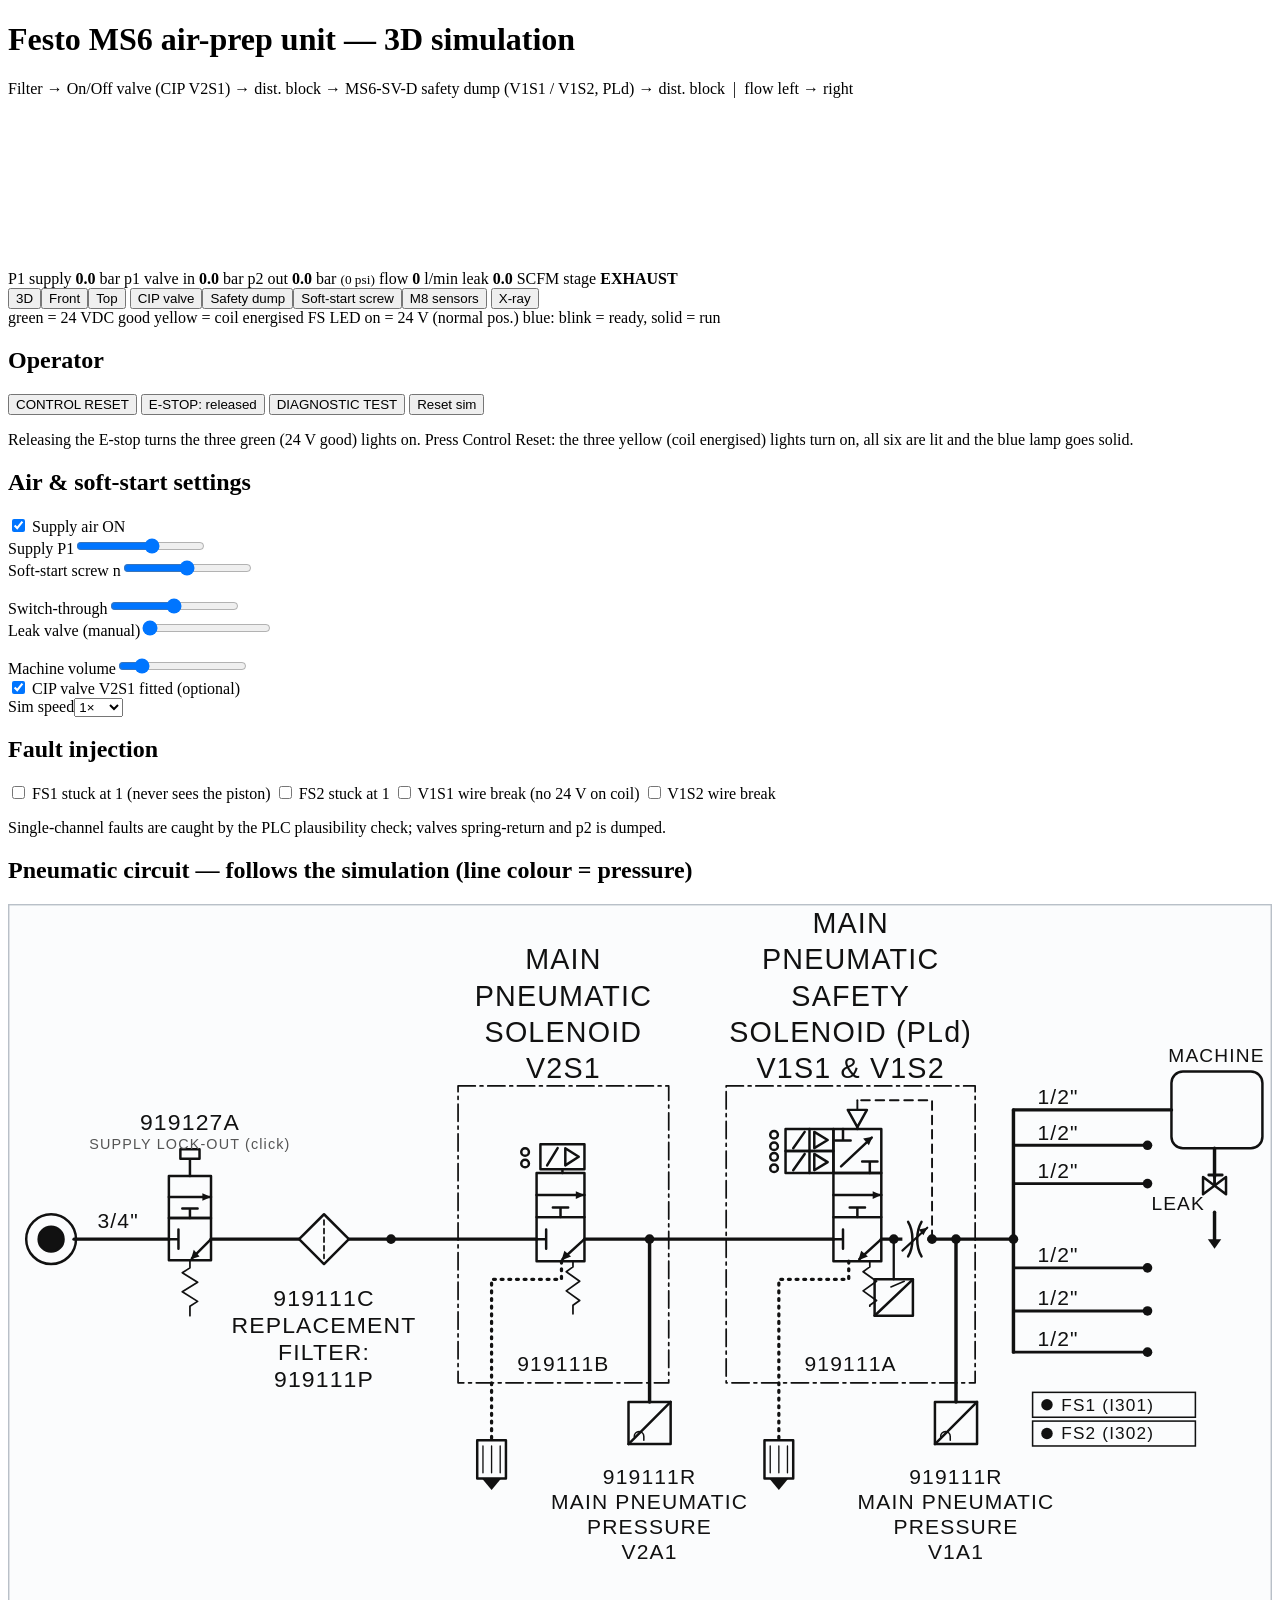
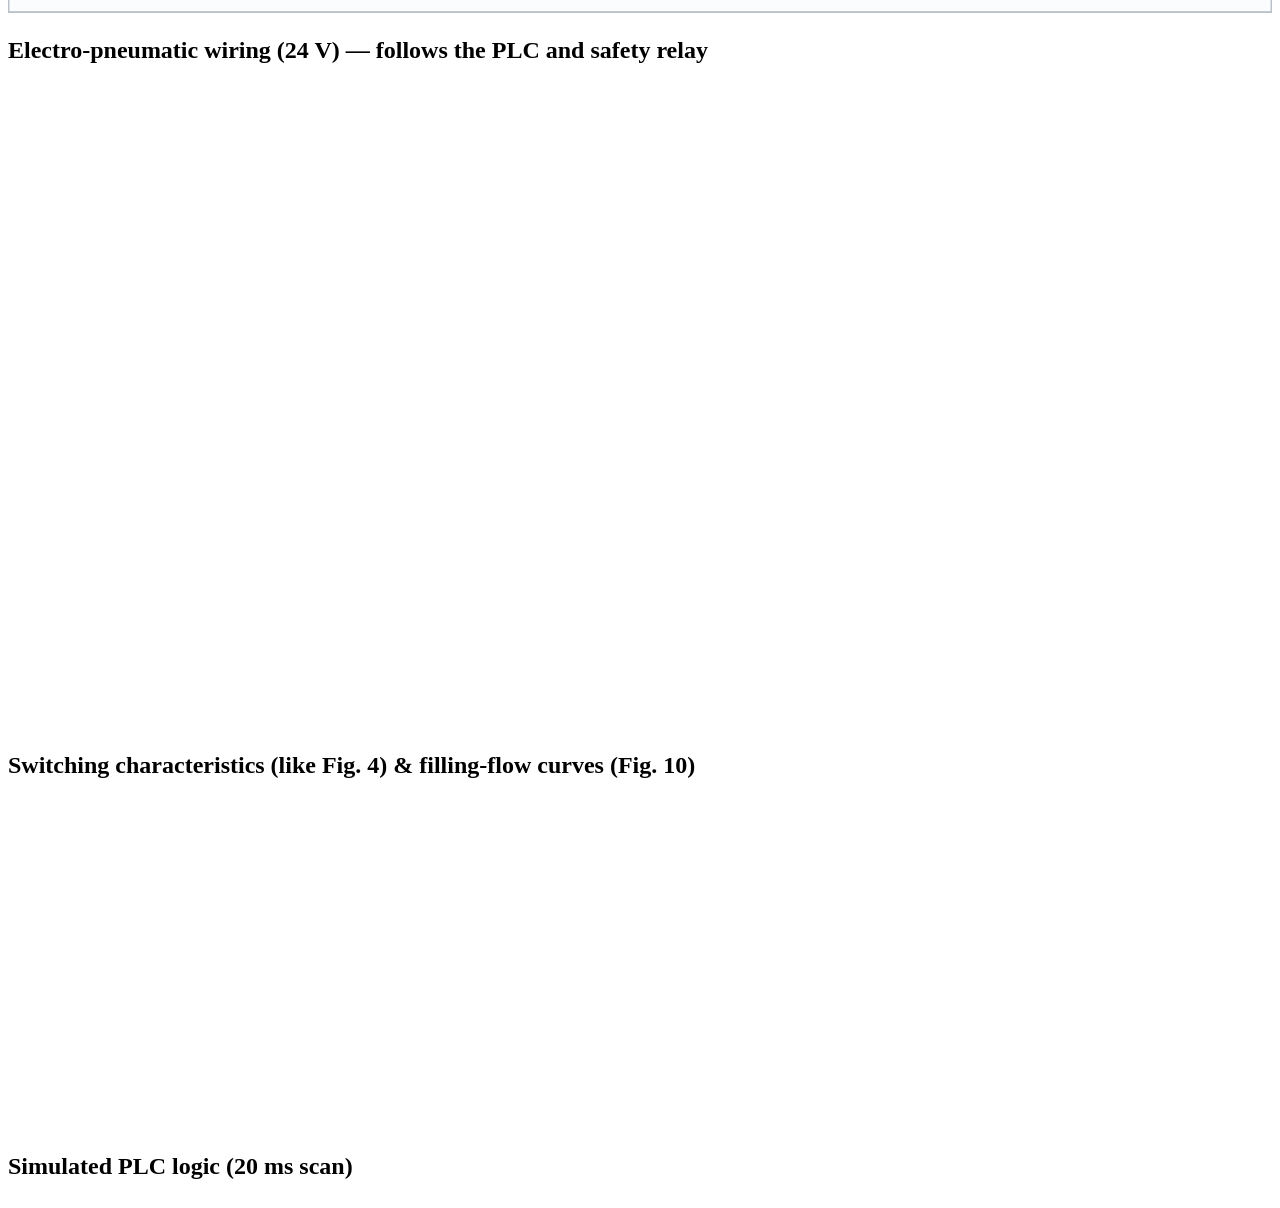
==== commit 797f5a7f: "Green coil LEDs follow the E-stop (24 V present when released); yellow still needs Control Reset Co-" ====
--- a/src/index.html
+++ b/src/index.html
@@ -57,7 +57,7 @@
         <button id="bDiag" title="Festo Tab. 6: V1 &rarr; S1, then V2 &rarr; S2">DIAGNOSTIC TEST</button>
         <button id="bRestart">Reset sim</button>
       </div>
-      <p class="note">Press Control Reset: all six LEDs on the three coils turn on (green + yellow each) and the blue lamp goes solid.</p>
+      <p class="note">Releasing the E-stop turns the three green (24 V good) lights on. Press Control Reset: the three yellow (coil energised) lights turn on, all six are lit and the blue lamp goes solid.</p>
     </div>
     <div class="card">
       <h2>Air &amp; soft-start settings</h2>
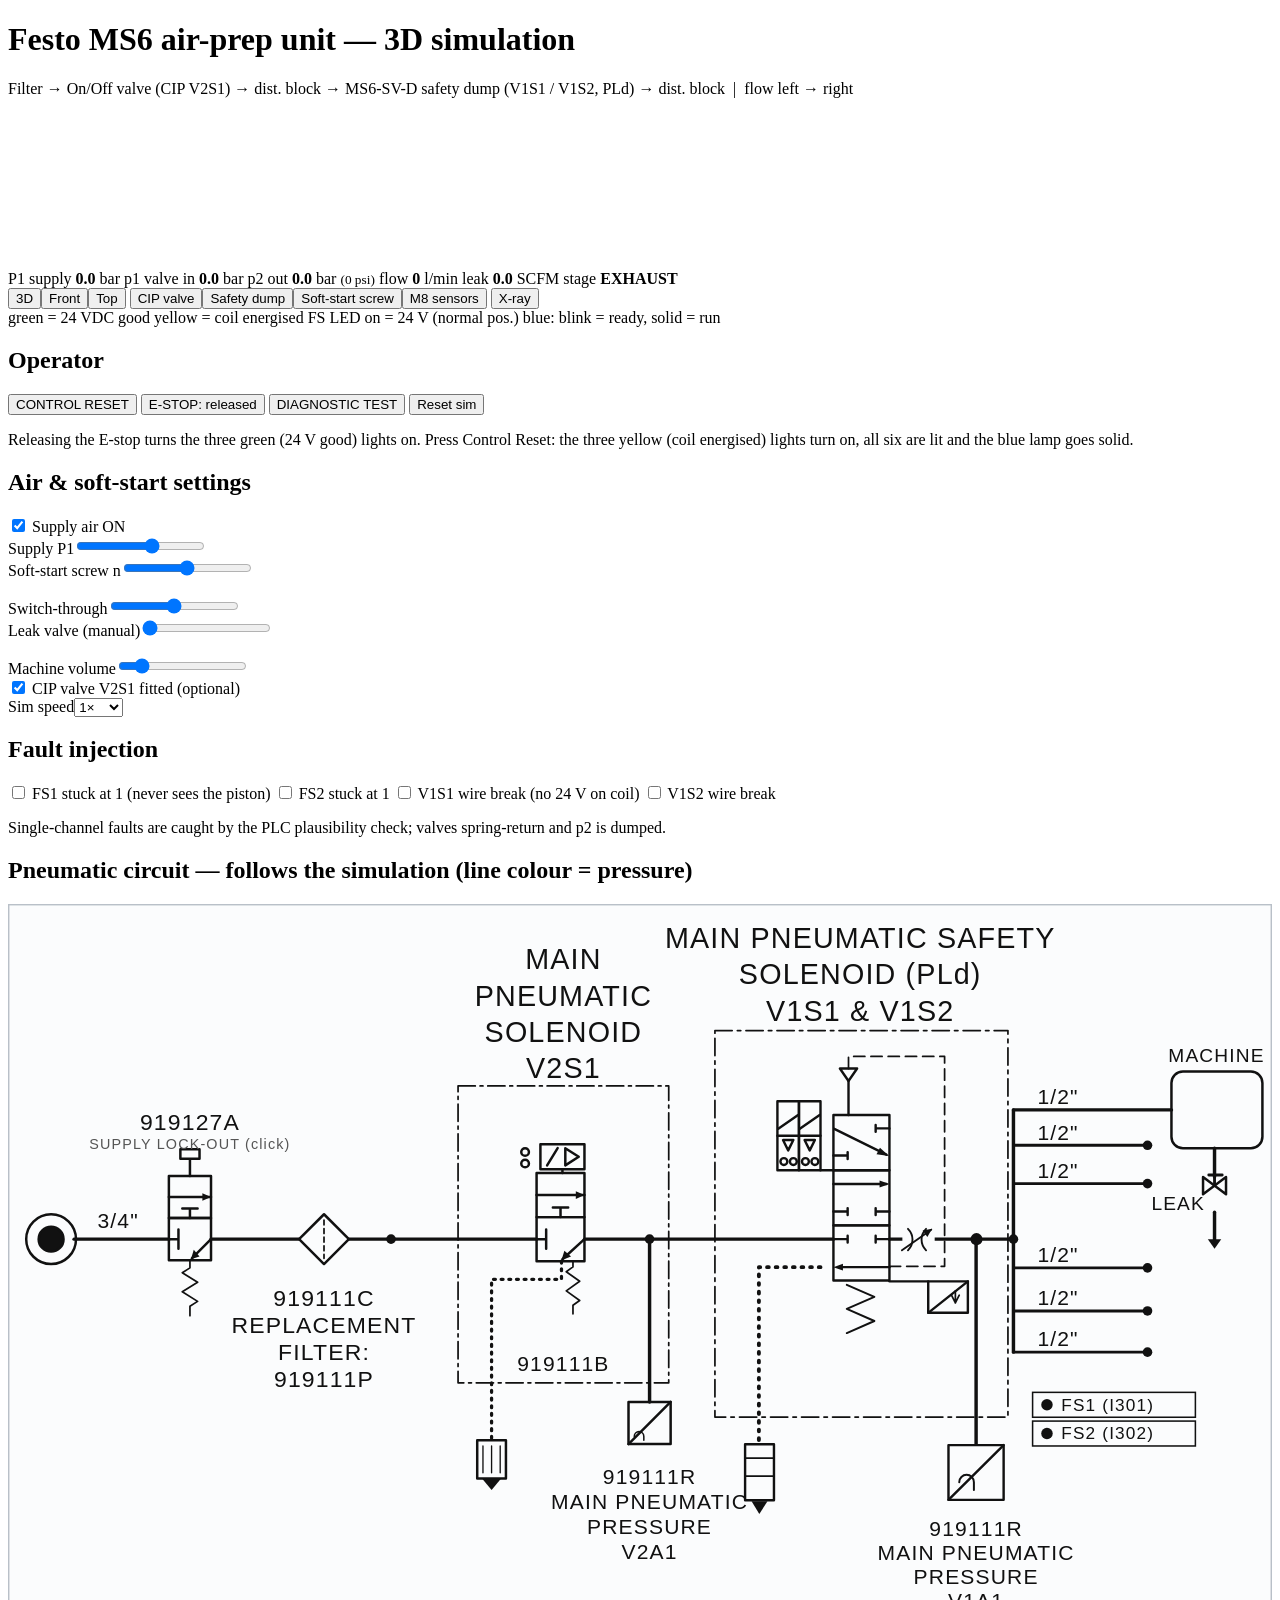
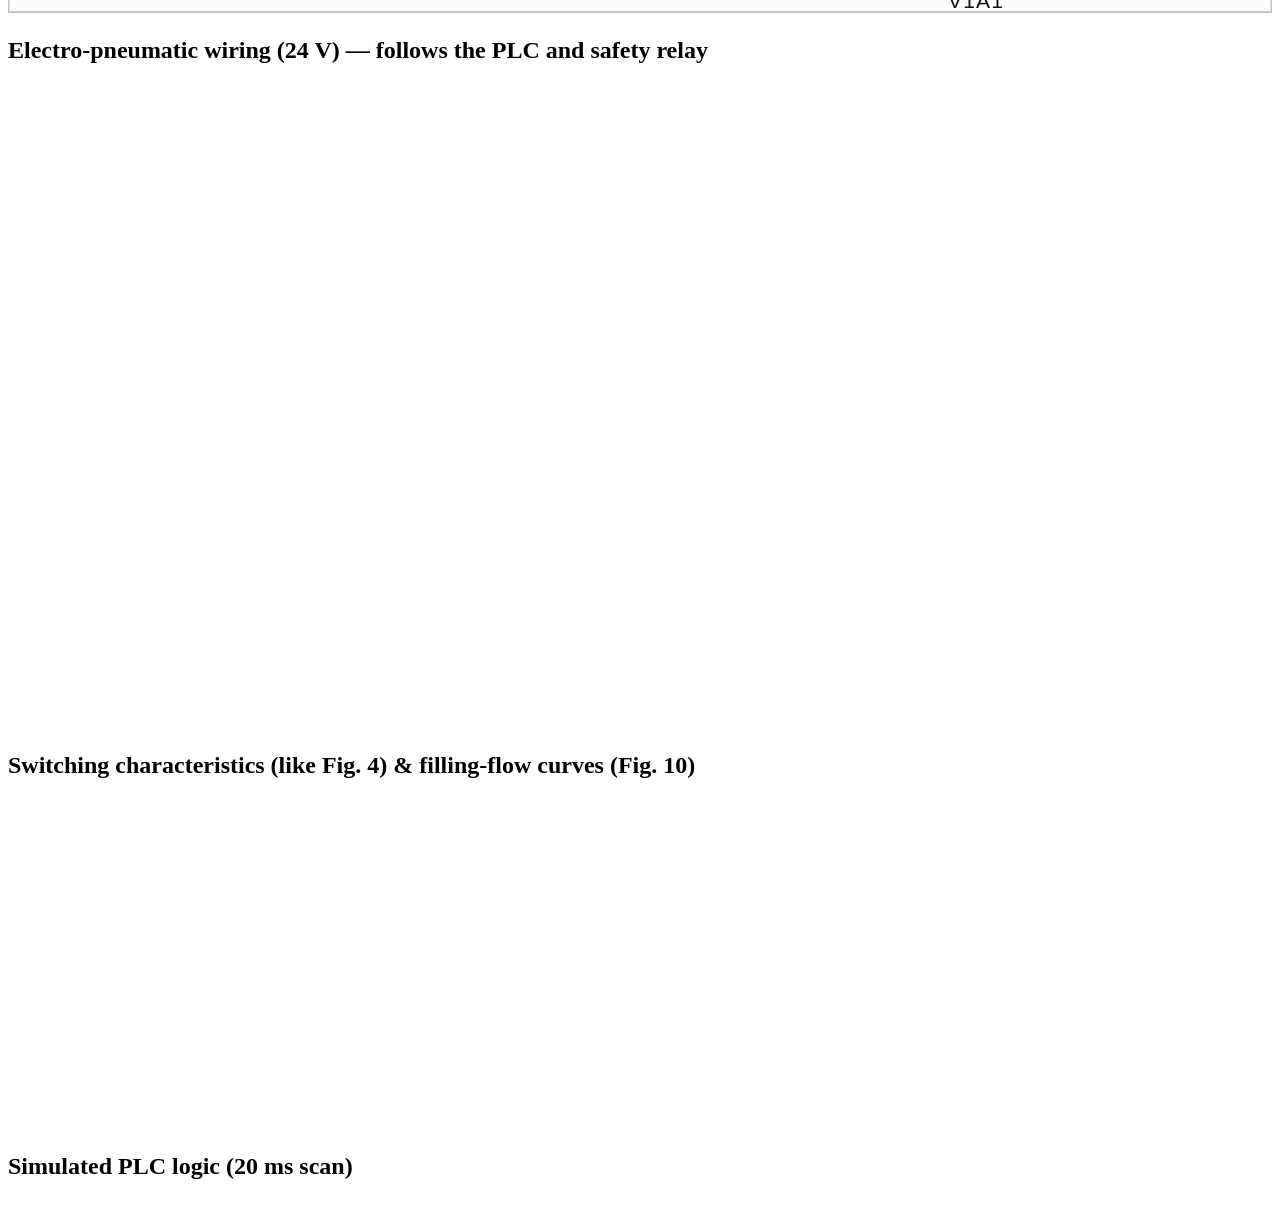
==== commit c1dcfdc9: "Safety valve schematic redrawn like the Festo reference (919111A symbol); fix ladder script syntax s" ====
--- a/src/index.html
+++ b/src/index.html
@@ -91,18 +91,16 @@
         <!-- pneumatic lines (colour = pressure) -->
         <g id="pipes" stroke-width="3.6">
           <path id="pS0" d="M69 350H168"/><path id="pS1" d="M212 350H304"/><path id="pS2" d="M356 350H552"/>
-          <path id="pCipOut" d="M602 350H862"/><path id="pSvOut" d="M912 350H1050"/>
-          <path id="pT1" d="M670 350V520"/><path id="pT2" d="M990 350V520"/><path id="pG" d="M925 350V392" stroke-width="2.4"/>
+          <path id="pCipOut" d="M602 350H862"/><path id="pSvOut" d="M920.5 350H1050"/>
+          <path id="pT1" d="M670 350V520"/><path id="pT2" d="M1011 350V564"/>
           <path id="pM" d="M1050 215V468"/>
           <path id="pB0" d="M1050 215H1215"/><path d="M1050 252H1190M1050 292H1190M1050 380H1190M1050 425H1190M1050 468H1190" stroke-width="3"/>
           <path id="pLeak" d="M1260 255V285"/><path id="pLeak2" d="M1260 322V350"/>
         </g>
         <!-- dotted exhaust lines to the silencers -->
         <path id="pE1" d="M578 373V392H505V560" stroke-dasharray="2 6" stroke-width="3.4"/>
-        <path id="pE2" d="M878 373V392H805V560" stroke-dasharray="2 6" stroke-width="3.4"/>
-        <!-- pilot feedback (dashed) -->
-        <path id="pFb" d="M965 350V205H887" stroke-dasharray="9 6" stroke-width="2"/><path id="pFb2" d="M887 205V215" stroke-dasharray="9 6" stroke-width="2"/>
-        <!-- supply: source, lock-out valve 919127A -->
+        
+                <!-- supply: source, lock-out valve 919127A -->
         <circle cx="45" cy="350" r="26"/><circle cx="45" cy="350" r="13" fill="#111"/>
         <g id="lockStack">
           <rect id="lkB" x="168" y="284" width="44" height="44"/>
@@ -117,8 +115,7 @@
         <path d="M304 350L330 324L356 350L330 376Z"/><path d="M330 330V370" stroke-dasharray="5 4" stroke-width="1.8"/>
         <!-- group boxes -->
         <rect x="470" y="190" width="220" height="310" stroke-dasharray="18 5 3 5" stroke-width="1.8"/>
-        <rect x="750" y="190" width="260" height="310" stroke-dasharray="18 5 3 5" stroke-width="1.8"/>
-        <!-- CIP valve 919111B: boxes slide up/down -->
+                <!-- CIP valve 919111B: boxes slide up/down -->
         <g id="cipStack">
           <rect id="cipE" x="552" y="281" width="50" height="46"/>
           <path id="cEa" d="M552 304H602" stroke-width="2.6"/><path id="cEh" d="M602 304l-9 -4v8z" fill="#111" stroke="none"/><path d="M577 327V317M569 317H585"/>
@@ -128,36 +125,39 @@
           <path d="M590 373V379l-7 5 14 10 -14 10 14 10 -7 5V428" stroke-width="1.8"/>
           <circle id="svgCipG" cx="540" cy="259" r="4" class="ld"/><circle id="svgCipY" cx="540" cy="271" r="4" class="ld"/>
         </g>
-        <!-- SV 919111A: three boxes (soft-start variable, full flow, spring/exhaust) slide up/down -->
-        <g id="svStack">
-          <rect id="svV" x="862" y="235" width="50" height="46"/>
-          <path d="M872 235V247M864 247H880"/><path d="M900 281V269M892 269H908"/><path id="sVa" d="M870 274L902 244" stroke-width="2.6"/><path id="sVh" d="M903 243l-10 2 6 7z" fill="#111" stroke="none"/>
-          <rect id="svF" x="862" y="281" width="50" height="46"/>
-          <path id="sFa" d="M862 304H912" stroke-width="2.6"/><path id="sFh" d="M912 304l-9 -4v8z" fill="#111" stroke="none"/><path d="M887 327V317M879 317H895"/>
-          <rect id="svR" x="862" y="327" width="50" height="46"/>
-          <path d="M862 350H872M872 340V360"/><path id="sRa" d="M912 350L889 371" stroke-width="2.6"/><path id="sRh" d="M888 372l3 -10 7 6z" fill="#111" stroke="none"/>
-          <path d="M877 215H897L887 233Z"/><path d="M887 233V235"/>
-          <rect x="812" y="235" width="50" height="23"/><path d="M837 235V258"/><path d="M820 255L832 238"/><path d="M842 238L856 246.5 842 255Z"/>
-          <rect x="812" y="258" width="50" height="23"/><path d="M837 258V281"/><path d="M820 278L832 261"/><path d="M842 261L856 269.5 842 278Z"/>
-          <circle id="svgV1G" cx="800" cy="241" r="4" class="ld"/><circle id="svgV1Y" cx="800" cy="253" r="4" class="ld"/>
-          <circle id="svgV2G" cx="800" cy="264" r="4" class="ld"/><circle id="svgV2Y" cx="800" cy="276" r="4" class="ld"/>
-          <path d="M900 373V379l-7 5 14 10 -14 10 14 10 -7 5V420" stroke-width="1.8"/>
-          <text x="760" y="248" stroke="none" font-size="15">V1S1</text><text x="760" y="274" stroke="none" font-size="15">V1S2</text>
-        </g>
-        <!-- throttle (soft-start flow control) on port 2 line -->
-        <rect x="934" y="332" width="26" height="36" fill="#fbfcfd" stroke="none"/>
-        <path id="thr" d="M940 332C946 342 946 358 940 368M954 332C948 342 948 358 954 368"/><path id="thrA" d="M934 362L960 338" stroke-width="2.2"/><path id="thrH" d="M960 338l-9 2 5 6z" fill="#111" stroke="none"/>
-        <!-- pressure switch with FS contact (G) -->
-        <rect x="905" y="392" width="40" height="38"/><path d="M905 430L945 392"/><text x="910" y="424" stroke="none" font-size="17">G</text><path d="M922 400L936 394" stroke-width="1.6"/>
-        <!-- silencers -->
+                                <!-- silencers -->
         <g><rect x="490" y="560" width="30" height="40"/><path d="M496 566V594M505 566V594M514 566V594" stroke-width="1.4"/><path d="M495 600h20l-10 12z" fill="#111" stroke="none"/></g>
-        <g><rect x="790" y="560" width="30" height="40"/><path d="M796 566V594M805 566V594M814 566V594" stroke-width="1.4"/><path d="M795 600h20l-10 12z" fill="#111" stroke="none"/></g>
-        <!-- pressure sensors 919111R -->
+                <!-- pressure sensors 919111R -->
         <g><rect x="648" y="520" width="44" height="44"/><path d="M648 564L692 520"/><text x="670" y="539" stroke="none" font-size="17">P</text><path d="M654 556a5 5 0 0 1 10 0V560" stroke-width="1.6"/></g>
-        <g><rect x="968" y="520" width="44" height="44"/><path d="M968 564L1012 520"/><text x="990" y="539" stroke="none" font-size="17">P</text><path d="M974 556a5 5 0 0 1 10 0V560" stroke-width="1.6"/></g>
+                <!-- MS6-SV-D 919111A: Festo symbol, drawn in its own drawing units and scaled; the three boxes slide up/down -->
+        <g id="svSym" transform="translate(733.75,128.6) scale(0.45)" stroke-width="5.6">
+          <rect x="10" y="8" width="680" height="897" stroke-dasharray="40 12 8 12" stroke-width="4"/>
+          <path id="pFbA" d="M415 555H543V68H320V96" stroke-dasharray="26 14" stroke-width="4"/><path id="pFb2" d="M320 96V96" stroke-dasharray="26 14" stroke-width="4"/>
+          <path id="pE2" d="M255 557H112V968" stroke-dasharray="4 16" stroke-width="9"/>
+          <path d="M415 590H505"/><rect x="505" y="590" width="92" height="73"/><path d="M505 663L597 590"/><text x="512" y="628" stroke="none" font-size="32">G</text><path d="M568 612V640M559 622L568 640 577 622" stroke-width="4"/>
+          <rect x="445" y="466" width="75" height="54" fill="#fbfcfd" stroke="none"/>
+          <path id="thr" d="M458 468C472 482 472 504 458 518M500 468C486 482 486 504 500 518" stroke-width="4.4"/><path id="thrA" d="M444 518L512 470" stroke-width="4.4"/><path id="thrH" d="M514 468l-22 4 11 15z" fill="#111" stroke="none"/>
+          <g id="svStack">
+            <rect id="svV" x="285" y="204" width="130" height="128"/>
+            <path d="M285 298H318M318 290V306M383 235H415M383 227V243"/><path id="sVa" d="M287 236L408 296"/><path id="sVh" d="M414 299L385 295L393 280Z" fill="#111" stroke="none"/>
+            <rect id="svF" x="285" y="332" width="130" height="128"/>
+            <path id="sFa" d="M285 364H408"/><path id="sFh" d="M415 364L392 356V372Z" fill="#111" stroke="none"/><path d="M285 428H318M318 420V436M383 428H415M383 420V436"/>
+            <rect id="svR" x="285" y="460" width="130" height="128"/>
+            <path d="M285 492H318M318 484V500M383 492H415M383 484V500"/><path id="sRa" d="M415 557H300"/><path id="sRh" d="M285 557L307 549V565Z" fill="#111" stroke="none"/>
+            <path d="M300 96H340L320 125Z"/><path d="M320 125V204"/>
+            <rect x="155" y="172" width="50" height="160"/><rect x="205" y="172" width="50" height="160"/><path d="M155 252H255"/><path d="M157 236L203 204M207 236L253 204"/><path d="M168 262H192L180 286Z M218 262H242L230 286Z"/><path d="M255 332H285"/>
+            <circle id="svgV1G" cx="170" cy="312" r="8" class="ld"/><circle id="svgV1Y" cx="192" cy="312" r="8" class="ld"/><circle id="svgV2G" cx="220" cy="312" r="8" class="ld"/><circle id="svgV2Y" cx="242" cy="312" r="8" class="ld"/>
+            <text x="155" y="160" stroke="none" font-size="26">V1S1</text><text x="212" y="160" stroke="none" font-size="26">V1S2</text>
+            <path d="M316 598L380 626L316 654L380 682L316 710" stroke-width="4.6"/>
+          </g>
+          <g><rect x="80" y="968" width="67" height="130"/><path d="M82 1000H145M82 1042H145" stroke-width="4"/><path d="M95 1100H132L113 1130Z" fill="#111" stroke="none"/></g>
+          <g><rect x="552" y="970" width="128" height="127"/><path d="M552 1097L680 970"/><text x="634" y="1016" stroke="none" font-size="58">P</text><path d="M577 1056a17 17 0 0 1 34 0V1074" stroke-width="4.6"/></g>
+          <circle cx="617" cy="492" r="14" fill="#111" stroke="none"/>
+          <text x="375" y="880" text-anchor="middle" stroke="none" font-size="54" font-weight="300">919111A</text>
+        </g>
         <!-- manifold outlets -->
         <g stroke="none" fill="#111"><circle cx="1190" cy="252" r="5"/><circle cx="1190" cy="292" r="5"/><circle cx="1190" cy="380" r="5"/><circle cx="1190" cy="425" r="5"/><circle cx="1190" cy="468" r="5"/>
-          <circle cx="400" cy="350" r="5"/><circle cx="670" cy="350" r="5"/><circle cx="925" cy="350" r="5"/><circle cx="965" cy="350" r="5"/><circle cx="990" cy="350" r="5"/><circle cx="1050" cy="350" r="5"/><circle cx="1050" cy="215" r="0"/></g>
+          <circle cx="400" cy="350" r="5"/><circle cx="670" cy="350" r="5"/><circle cx="1050" cy="350" r="5"/><circle cx="1050" cy="215" r="0"/></g>
         <!-- machine volume + manual leak valve -->
         <rect x="1215" y="175" width="95" height="80" rx="12"/><rect id="tankFill" x="1218" y="252" width="89" height="0" rx="9" stroke="none"/>
         <path d="M1248 285L1272 303V285L1248 303Z" fill="#fbfcfd"/><path d="M1260 294V283M1254 283H1268" stroke-width="3"/>
@@ -166,13 +166,13 @@
       <!-- texts -->
       <g stroke="none" font-weight="300">
         <text x="580" y="68" text-anchor="middle" font-size="30">MAIN</text><text x="580" y="106" text-anchor="middle" font-size="30">PNEUMATIC</text><text x="580" y="144" text-anchor="middle" font-size="30">SOLENOID</text><text x="580" y="182" text-anchor="middle" font-size="30">V2S1</text>
-        <text x="880" y="30" text-anchor="middle" font-size="30">MAIN</text><text x="880" y="68" text-anchor="middle" font-size="30">PNEUMATIC</text><text x="880" y="106" text-anchor="middle" font-size="30">SAFETY</text><text x="880" y="144" text-anchor="middle" font-size="30">SOLENOID (PLd)</text><text x="880" y="182" text-anchor="middle" font-size="30">V1S1 &amp; V1S2</text>
-        <text x="580" y="488" text-anchor="middle" font-size="22">919111B</text><text x="880" y="488" text-anchor="middle" font-size="22">919111A</text>
+        <text x="890" y="46" text-anchor="middle" font-size="30">MAIN PNEUMATIC SAFETY</text><text x="890" y="84" text-anchor="middle" font-size="30">SOLENOID (PLd)</text><text x="890" y="122" text-anchor="middle" font-size="30">V1S1 &amp; V1S2</text>
+        <text x="580" y="488" text-anchor="middle" font-size="22">919111B</text>
         <text x="190" y="236" text-anchor="middle" font-size="24">919127A</text><text x="190" y="256" text-anchor="middle" font-size="15" fill="#555">SUPPLY LOCK-OUT (click)</text>
         <text x="115" y="338" text-anchor="middle" font-size="22">3/4"</text>
         <text x="330" y="420" text-anchor="middle" font-size="24">919111C</text><text x="330" y="448" text-anchor="middle" font-size="24">REPLACEMENT</text><text x="330" y="476" text-anchor="middle" font-size="24">FILTER:</text><text x="330" y="504" text-anchor="middle" font-size="24">919111P</text>
         <text x="670" y="606" text-anchor="middle" font-size="22">919111R</text><text x="670" y="632" text-anchor="middle" font-size="22">MAIN PNEUMATIC</text><text x="670" y="658" text-anchor="middle" font-size="22">PRESSURE</text><text x="670" y="684" text-anchor="middle" font-size="22">V2A1</text>
-        <text x="990" y="606" text-anchor="middle" font-size="22">919111R</text><text x="990" y="632" text-anchor="middle" font-size="22">MAIN PNEUMATIC</text><text x="990" y="658" text-anchor="middle" font-size="22">PRESSURE</text><text x="990" y="684" text-anchor="middle" font-size="22">V1A1</text>
+        <text x="1011" y="660" text-anchor="middle" font-size="22">919111R</text><text x="1011" y="685" text-anchor="middle" font-size="22">MAIN PNEUMATIC</text><text x="1011" y="710" text-anchor="middle" font-size="22">PRESSURE</text><text x="1011" y="735" text-anchor="middle" font-size="22">V1A1</text>
         <text x="1075" y="209" font-size="22">1/2"</text><text x="1075" y="246" font-size="22">1/2"</text><text x="1075" y="286" font-size="22">1/2"</text><text x="1075" y="374" font-size="22">1/2"</text><text x="1075" y="419" font-size="22">1/2"</text><text x="1075" y="462" font-size="22">1/2"</text>
         <text x="1262" y="165" text-anchor="middle" font-size="20">MACHINE</text><text id="tV" x="1262" y="222" text-anchor="middle" font-size="22" font-weight="700"></text>
         <text x="1250" y="320" text-anchor="end" font-size="20">LEAK</text><text id="tLeakPct" x="1250" y="341" text-anchor="end" font-size="16" fill="#555"></text>
@@ -182,9 +182,9 @@
       <!-- live values -->
       <g stroke="none" font-weight="700" fill="#1a5fb4">
         <text id="tP0" x="45" y="402" text-anchor="middle" font-size="21"></text>
-        <text id="tPa" x="705" y="548" font-size="21"></text><text id="tP2" x="1025" y="548" font-size="21"></text>
-        <text id="svPos" x="758" y="526" font-size="17" fill="#111" font-weight="400"></text>
-        <text id="tN" x="758" y="546" font-size="17" fill="#7a3aa8"></text>
+        <text id="tPa" x="705" y="548" font-size="21"></text><text id="tP2" x="1048" y="600" font-size="21"></text>
+        <text id="svPos" x="815" y="556" font-size="17" fill="#111" font-weight="400"></text>
+        <text id="tN" x="815" y="576" font-size="17" fill="#7a3aa8"></text>
         <text id="cipNF" x="470" y="520" font-size="19" fill="#b07d00"></text>
       </g>
       <!-- FS1 / FS2 chips -->
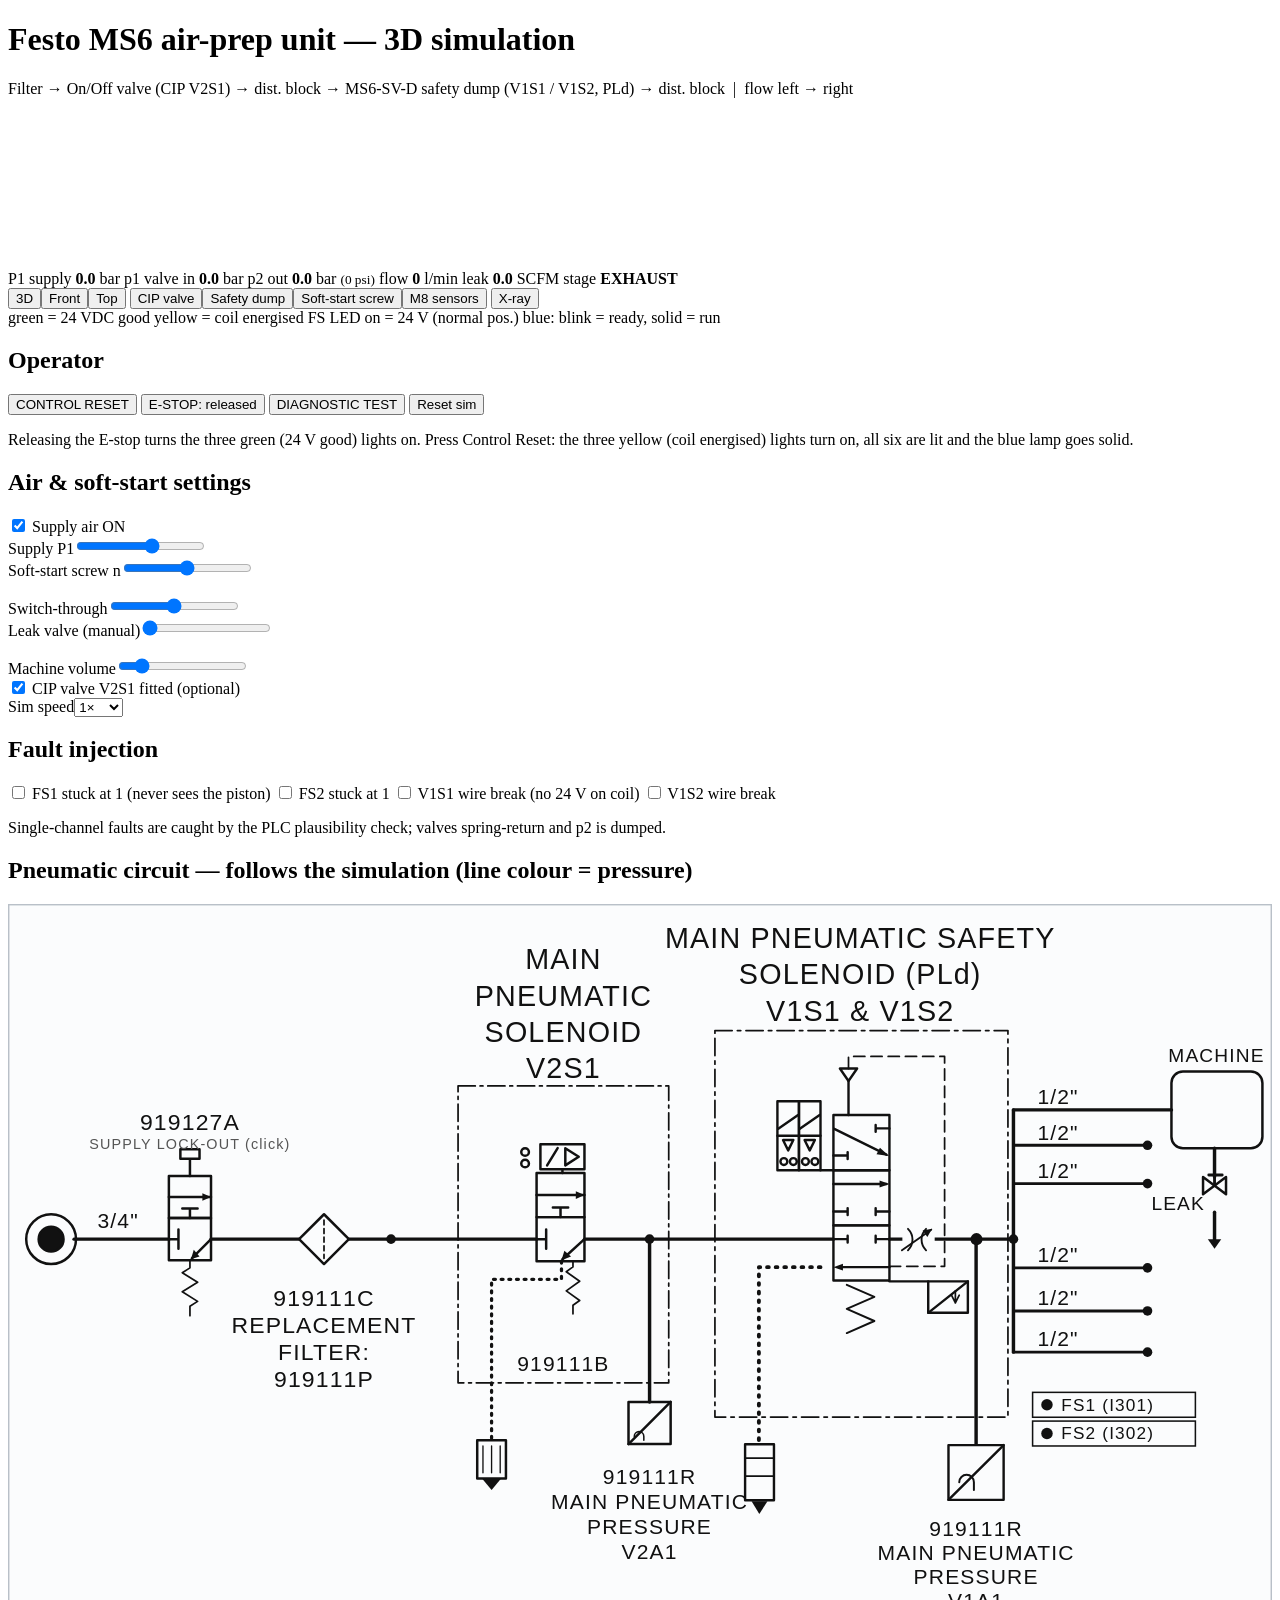
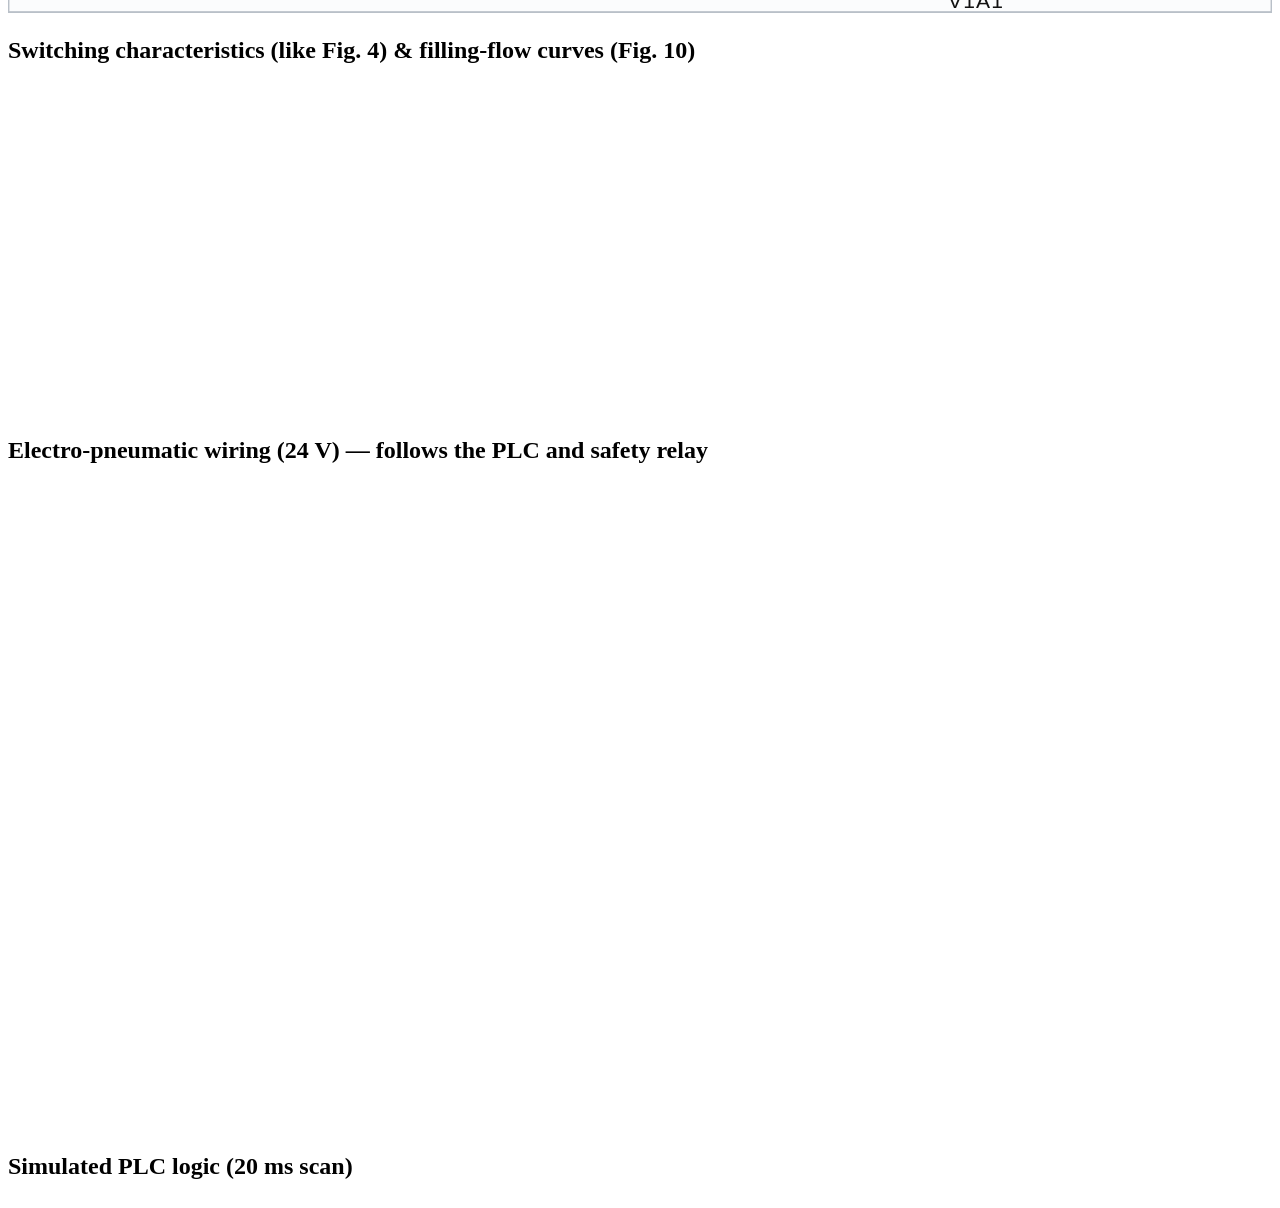
==== commit c058a961: "Layout: electro-pneumatic wiring and PLC logic in a bottom row below everything Co-Authored-By: Clau" ====
--- a/src/index.html
+++ b/src/index.html
@@ -16,7 +16,6 @@
 <main id="layout">
   <div class="gutter" id="gut1" style="grid-area:g1" title="Drag to resize (double-click to reset)"></div>
   <div class="gutter" id="gut2" style="grid-area:g2" title="Drag to resize (double-click to reset)"></div>
-  <div class="gutter" id="gut3" style="grid-area:g3" title="Drag to resize (double-click to reset)"></div>
   <section id="stage" class="card">
     <canvas id="gl"></canvas>
     <div class="hud tl">
@@ -194,10 +193,6 @@
     </svg>
   </section>
 
-  <section id="ladder-card" class="card">
-    <h2>Electro-pneumatic wiring (24 V) &mdash; follows the PLC and safety relay</h2>
-    <svg id="elec" viewBox="0 0 1000 510" font-family="system-ui,Arial,sans-serif" font-size="11"></svg>
-  </section>
   <section id="charts" class="card">
     <h2>Switching characteristics (like Fig. 4) &amp; filling-flow curves (Fig. 10)</h2>
     <div class="twocol">
@@ -207,11 +202,17 @@
   </section>
   </div>
 
+  <div id="bottom">
+  <section id="ladder-card" class="card">
+    <h2>Electro-pneumatic wiring (24 V) &mdash; follows the PLC and safety relay</h2>
+    <svg id="elec" viewBox="0 0 1000 510" font-family="system-ui,Arial,sans-serif" font-size="11"></svg>
+  </section>
   <section id="plc" class="card">
     <h2>Simulated PLC logic (20 ms scan)</h2>
     <table class="io" id="ioTable"></table>
     <div id="ladder"></div>
   </section>
+  </div>
 </main>
 <script>
 /*THREE*/
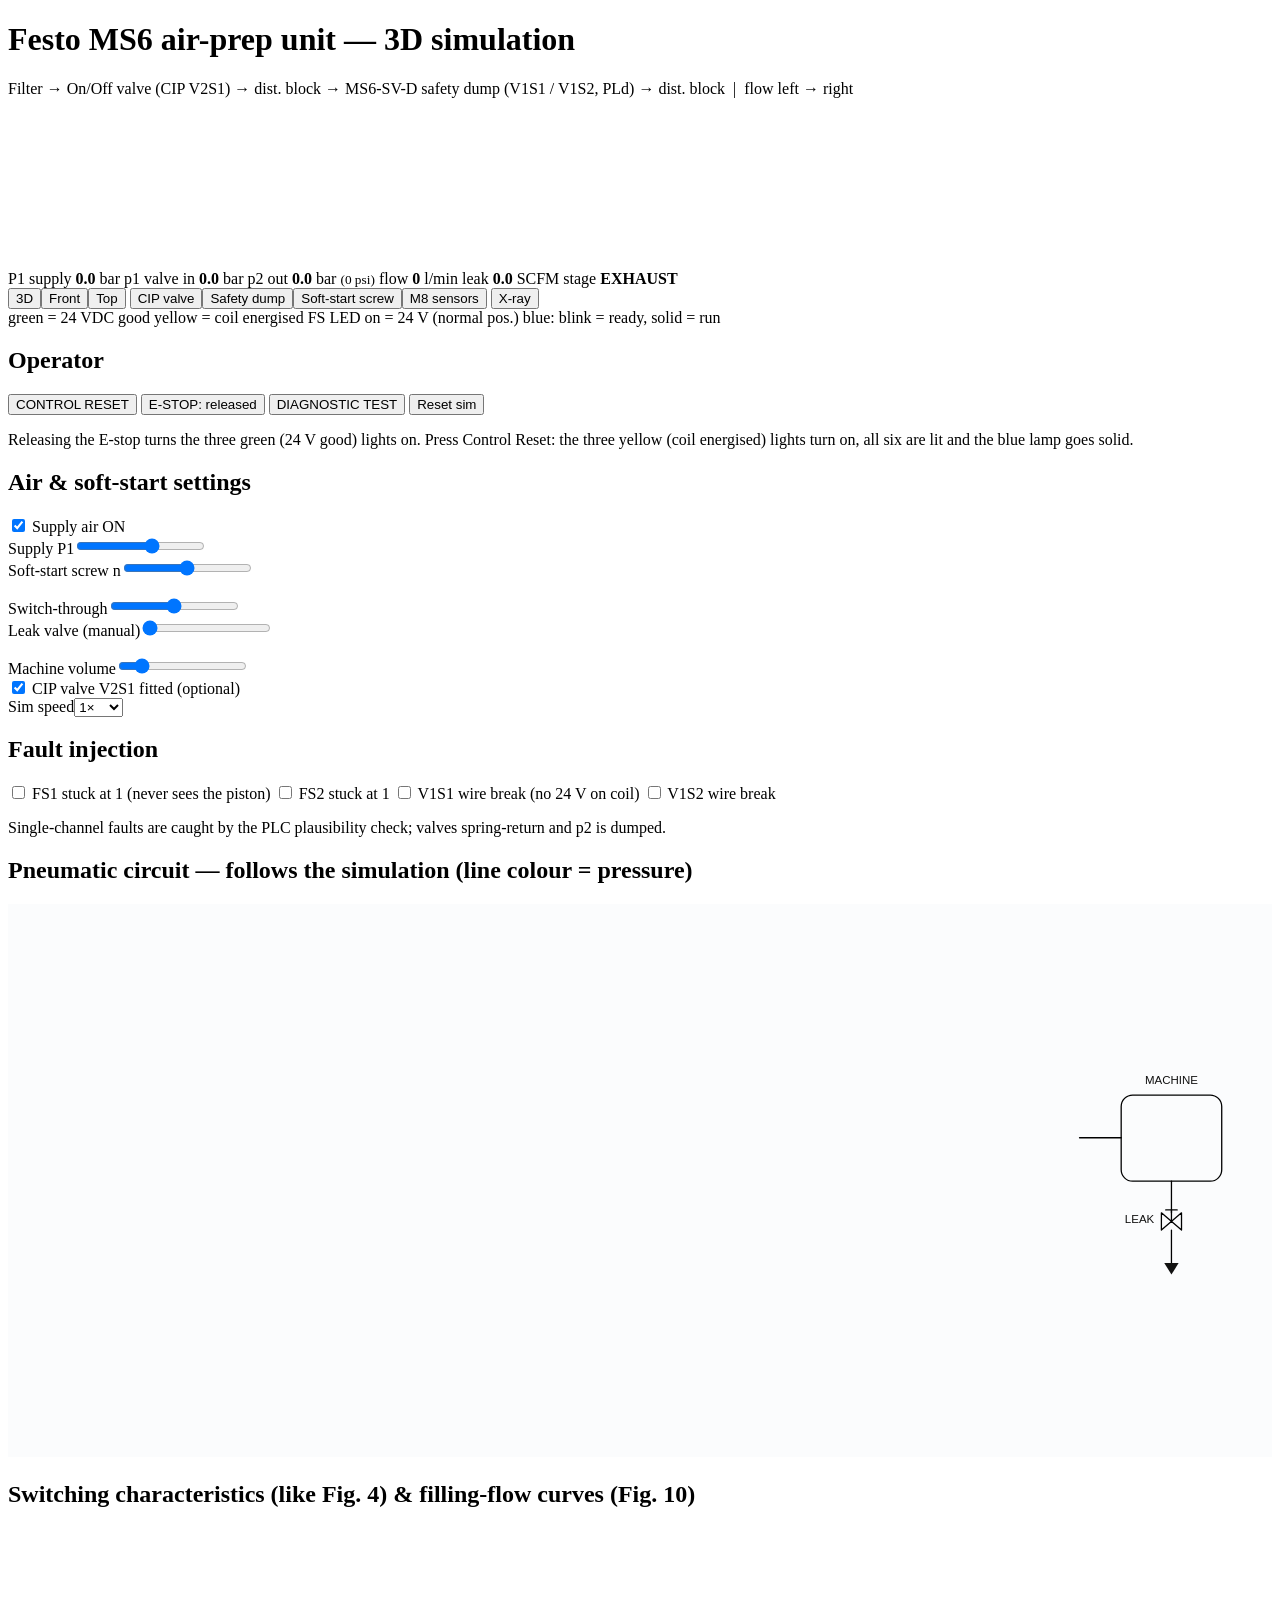
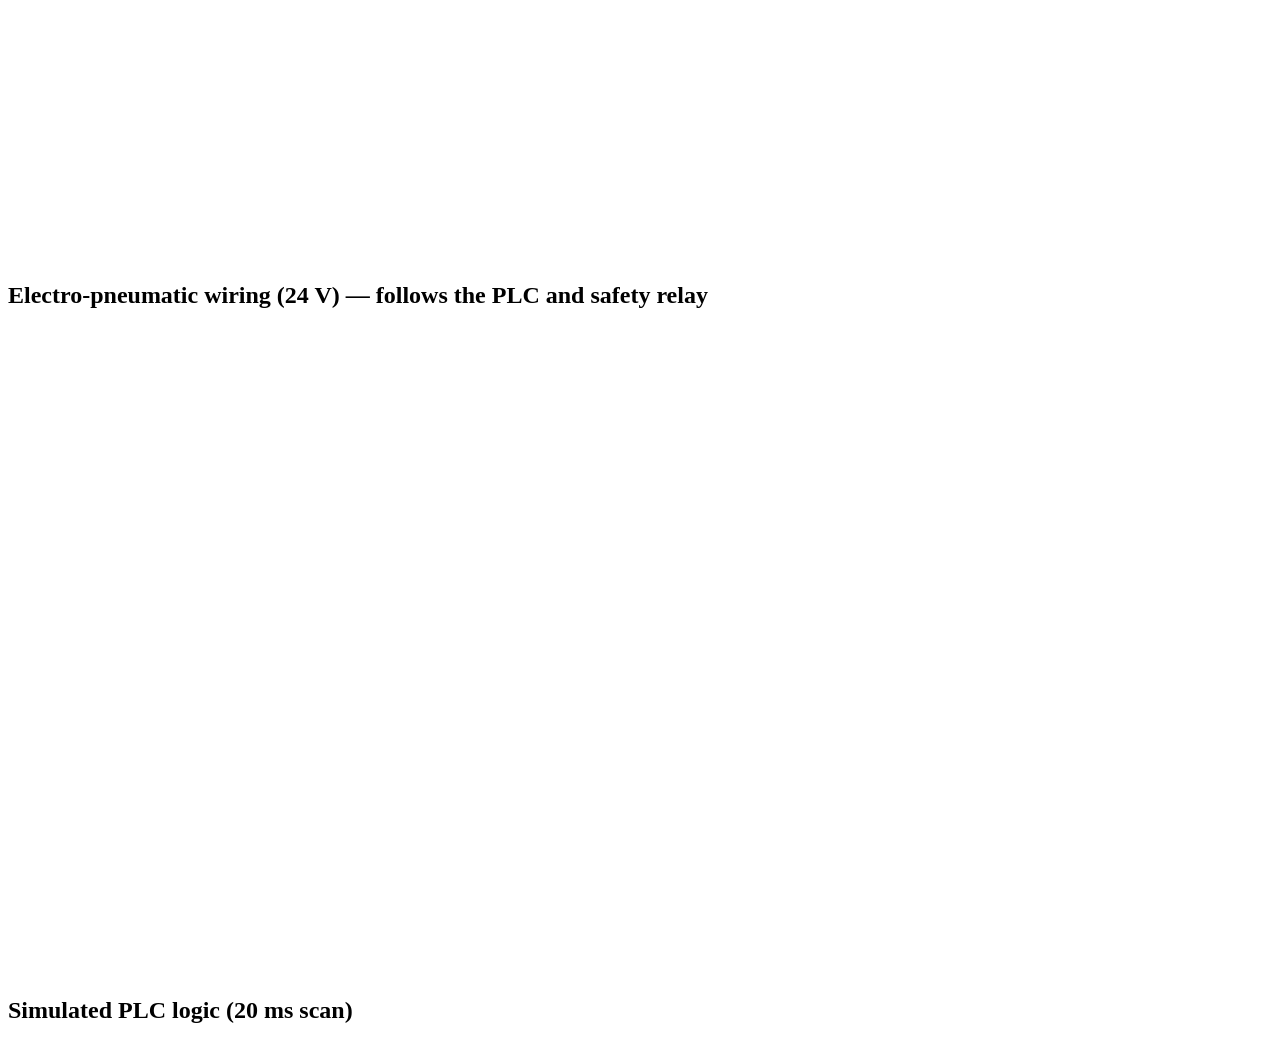
==== commit 38812ef8: "Use the supplied AIR-PREP-SCHEM.svg as the pneumatic schematic (app + standalone page), animated wit" ====
--- a/src/index.html
+++ b/src/index.html
@@ -84,113 +84,25 @@
   <div id="mid">
   <section id="pneu-card" class="card">
     <h2>Pneumatic circuit &mdash; follows the simulation (line colour = pressure)</h2>
-    <svg id="pneu" viewBox="0 0 1320 740" font-family="'Arial Narrow',Arial,Helvetica,sans-serif" font-size="25" letter-spacing="1.2" fill="#111">
-      <rect x="0" y="0" width="1320" height="740" fill="#fbfcfd" stroke="#b9c0c8" stroke-width="3"/>
-      <g id="sym" fill="none" stroke="#111" stroke-width="2.6" stroke-linecap="round" stroke-linejoin="round">
-        <!-- pneumatic lines (colour = pressure) -->
-        <g id="pipes" stroke-width="3.6">
-          <path id="pS0" d="M69 350H168"/><path id="pS1" d="M212 350H304"/><path id="pS2" d="M356 350H552"/>
-          <path id="pCipOut" d="M602 350H862"/><path id="pSvOut" d="M920.5 350H1050"/>
-          <path id="pT1" d="M670 350V520"/><path id="pT2" d="M1011 350V564"/>
-          <path id="pM" d="M1050 215V468"/>
-          <path id="pB0" d="M1050 215H1215"/><path d="M1050 252H1190M1050 292H1190M1050 380H1190M1050 425H1190M1050 468H1190" stroke-width="3"/>
-          <path id="pLeak" d="M1260 255V285"/><path id="pLeak2" d="M1260 322V350"/>
-        </g>
-        <!-- dotted exhaust lines to the silencers -->
-        <path id="pE1" d="M578 373V392H505V560" stroke-dasharray="2 6" stroke-width="3.4"/>
-        
-                <!-- supply: source, lock-out valve 919127A -->
-        <circle cx="45" cy="350" r="26"/><circle cx="45" cy="350" r="13" fill="#111"/>
-        <g id="lockStack">
-          <rect id="lkB" x="168" y="284" width="44" height="44"/>
-          <path id="lkBa" d="M168 306H212" stroke-width="2.6"/><path id="lkBh" d="M212 306l-9 -4v8z" fill="#111" stroke="none"/><path d="M190 328V318M182 318H198"/>
-          <rect id="lkA" x="168" y="328" width="44" height="44"/>
-          <path d="M168 350H178M178 340V360"/><path id="lkAa" d="M212 350L192 370"/><path id="lkAh" d="M191 371l3 -10 6 7z" fill="#111" stroke="none"/>
-          <path d="M190 284V266M180 266H200V256H180Z"/>
-          <path d="M190 372V380l-8 5 16 10 -16 10 16 10 -8 5V430" stroke-width="1.8"/>
-        </g>
-        <rect id="lkHit" x="150" y="250" width="80" height="190" fill="#000" fill-opacity="0" stroke="none" style="cursor:pointer"/>
-        <!-- filter 919111C -->
-        <path d="M304 350L330 324L356 350L330 376Z"/><path d="M330 330V370" stroke-dasharray="5 4" stroke-width="1.8"/>
-        <!-- group boxes -->
-        <rect x="470" y="190" width="220" height="310" stroke-dasharray="18 5 3 5" stroke-width="1.8"/>
-                <!-- CIP valve 919111B: boxes slide up/down -->
-        <g id="cipStack">
-          <rect id="cipE" x="552" y="281" width="50" height="46"/>
-          <path id="cEa" d="M552 304H602" stroke-width="2.6"/><path id="cEh" d="M602 304l-9 -4v8z" fill="#111" stroke="none"/><path d="M577 327V317M569 317H585"/>
-          <rect id="cipS" x="552" y="327" width="50" height="46"/>
-          <path d="M552 350H562M562 340V360"/><path id="cSa" d="M602 350L579 371" stroke-width="2.6"/><path id="cSh" d="M578 372l3 -10 7 6z" fill="#111" stroke="none"/>
-          <rect x="556" y="251" width="46" height="26"/><path d="M563 273L574 255"/><path d="M582 255L596 264 582 273Z"/><path d="M579 277V281"/>
-          <path d="M590 373V379l-7 5 14 10 -14 10 14 10 -7 5V428" stroke-width="1.8"/>
-          <circle id="svgCipG" cx="540" cy="259" r="4" class="ld"/><circle id="svgCipY" cx="540" cy="271" r="4" class="ld"/>
-        </g>
-                                <!-- silencers -->
-        <g><rect x="490" y="560" width="30" height="40"/><path d="M496 566V594M505 566V594M514 566V594" stroke-width="1.4"/><path d="M495 600h20l-10 12z" fill="#111" stroke="none"/></g>
-                <!-- pressure sensors 919111R -->
-        <g><rect x="648" y="520" width="44" height="44"/><path d="M648 564L692 520"/><text x="670" y="539" stroke="none" font-size="17">P</text><path d="M654 556a5 5 0 0 1 10 0V560" stroke-width="1.6"/></g>
-                <!-- MS6-SV-D 919111A: Festo symbol, drawn in its own drawing units and scaled; the three boxes slide up/down -->
-        <g id="svSym" transform="translate(733.75,128.6) scale(0.45)" stroke-width="5.6">
-          <rect x="10" y="8" width="680" height="897" stroke-dasharray="40 12 8 12" stroke-width="4"/>
-          <path id="pFbA" d="M415 555H543V68H320V96" stroke-dasharray="26 14" stroke-width="4"/><path id="pFb2" d="M320 96V96" stroke-dasharray="26 14" stroke-width="4"/>
-          <path id="pE2" d="M255 557H112V968" stroke-dasharray="4 16" stroke-width="9"/>
-          <path d="M415 590H505"/><rect x="505" y="590" width="92" height="73"/><path d="M505 663L597 590"/><text x="512" y="628" stroke="none" font-size="32">G</text><path d="M568 612V640M559 622L568 640 577 622" stroke-width="4"/>
-          <rect x="445" y="466" width="75" height="54" fill="#fbfcfd" stroke="none"/>
-          <path id="thr" d="M458 468C472 482 472 504 458 518M500 468C486 482 486 504 500 518" stroke-width="4.4"/><path id="thrA" d="M444 518L512 470" stroke-width="4.4"/><path id="thrH" d="M514 468l-22 4 11 15z" fill="#111" stroke="none"/>
-          <g id="svStack">
-            <rect id="svV" x="285" y="204" width="130" height="128"/>
-            <path d="M285 298H318M318 290V306M383 235H415M383 227V243"/><path id="sVa" d="M287 236L408 296"/><path id="sVh" d="M414 299L385 295L393 280Z" fill="#111" stroke="none"/>
-            <rect id="svF" x="285" y="332" width="130" height="128"/>
-            <path id="sFa" d="M285 364H408"/><path id="sFh" d="M415 364L392 356V372Z" fill="#111" stroke="none"/><path d="M285 428H318M318 420V436M383 428H415M383 420V436"/>
-            <rect id="svR" x="285" y="460" width="130" height="128"/>
-            <path d="M285 492H318M318 484V500M383 492H415M383 484V500"/><path id="sRa" d="M415 557H300"/><path id="sRh" d="M285 557L307 549V565Z" fill="#111" stroke="none"/>
-            <path d="M300 96H340L320 125Z"/><path d="M320 125V204"/>
-            <rect x="155" y="172" width="50" height="160"/><rect x="205" y="172" width="50" height="160"/><path d="M155 252H255"/><path d="M157 236L203 204M207 236L253 204"/><path d="M168 262H192L180 286Z M218 262H242L230 286Z"/><path d="M255 332H285"/>
-            <circle id="svgV1G" cx="170" cy="312" r="8" class="ld"/><circle id="svgV1Y" cx="192" cy="312" r="8" class="ld"/><circle id="svgV2G" cx="220" cy="312" r="8" class="ld"/><circle id="svgV2Y" cx="242" cy="312" r="8" class="ld"/>
-            <text x="155" y="160" stroke="none" font-size="26">V1S1</text><text x="212" y="160" stroke="none" font-size="26">V1S2</text>
-            <path d="M316 598L380 626L316 654L380 682L316 710" stroke-width="4.6"/>
-          </g>
-          <g><rect x="80" y="968" width="67" height="130"/><path d="M82 1000H145M82 1042H145" stroke-width="4"/><path d="M95 1100H132L113 1130Z" fill="#111" stroke="none"/></g>
-          <g><rect x="552" y="970" width="128" height="127"/><path d="M552 1097L680 970"/><text x="634" y="1016" stroke="none" font-size="58">P</text><path d="M577 1056a17 17 0 0 1 34 0V1074" stroke-width="4.6"/></g>
-          <circle cx="617" cy="492" r="14" fill="#111" stroke="none"/>
-          <text x="375" y="880" text-anchor="middle" stroke="none" font-size="54" font-weight="300">919111A</text>
-        </g>
-        <!-- manifold outlets -->
-        <g stroke="none" fill="#111"><circle cx="1190" cy="252" r="5"/><circle cx="1190" cy="292" r="5"/><circle cx="1190" cy="380" r="5"/><circle cx="1190" cy="425" r="5"/><circle cx="1190" cy="468" r="5"/>
-          <circle cx="400" cy="350" r="5"/><circle cx="670" cy="350" r="5"/><circle cx="1050" cy="350" r="5"/><circle cx="1050" cy="215" r="0"/></g>
-        <!-- machine volume + manual leak valve -->
-        <rect x="1215" y="175" width="95" height="80" rx="12"/><rect id="tankFill" x="1218" y="252" width="89" height="0" rx="9" stroke="none"/>
-        <path d="M1248 285L1272 303V285L1248 303Z" fill="#fbfcfd"/><path d="M1260 294V283M1254 283H1268" stroke-width="3"/>
-        <path d="M1253 350h14l-7 10z" fill="#111" stroke="none"/>
+    <svg id="pneu" viewBox="0 -45 880 385" font-family="'Arial Narrow',Arial,Helvetica,sans-serif" style="fill-rule:evenodd;clip-rule:evenodd;stroke-linecap:round;stroke-linejoin:round;stroke-miterlimit:10" fill="#111">
+      <rect x="-6" y="-50" width="892" height="395" fill="#fbfcfd" stroke="#b9c0c8" stroke-width="1.5"/>
+      /*PNEUFRAG*/
+      <!-- outlet to the machine volume + manual leak valve -->
+      <path d="M746,117.741H775" class="pp" data-p="P" style="fill:none;stroke:black;stroke-width:0.9px"/>
+      <rect x="775" y="88" width="70" height="60" rx="8" style="fill:none;stroke:black;stroke-width:0.9px"/><rect id="tankFill" x="777" y="146" width="66" height="0" rx="6" stroke="none"/>
+      <path id="pLeak" d="M810,148V170" class="pp" data-p="P" style="fill:none;stroke:black;stroke-width:0.9px"/>
+      <path d="M803,170L817,182V170L803,182Z M810,176V168M806,168H814" style="fill:none;stroke:black;stroke-width:0.9px"/>
+      <path id="pLeak2" d="M810,182V205" class="pp" data-p="P" style="fill:none;stroke:black;stroke-width:0.9px"/><path d="M805,205h10l-5,8z"/>
+      <g font-weight="300" stroke="none">
+        /*PNEULABELS*/
+        <text x="798" y="177" font-size="8" text-anchor="end">LEAK</text><text id="tLeakPct" x="798" y="187" font-size="7" text-anchor="end" fill="#555"></text>
+        <text x="810" y="80" font-size="8" text-anchor="middle">MACHINE</text><text id="tV" x="810" y="122" font-size="10" text-anchor="middle" font-weight="700"></text>
+        <text id="tLeak" x="810" y="226" font-size="9" text-anchor="middle" font-weight="700"></text><text id="tFlow" x="810" y="237" font-size="8" text-anchor="middle" fill="#555"></text>
       </g>
-      <!-- texts -->
-      <g stroke="none" font-weight="300">
-        <text x="580" y="68" text-anchor="middle" font-size="30">MAIN</text><text x="580" y="106" text-anchor="middle" font-size="30">PNEUMATIC</text><text x="580" y="144" text-anchor="middle" font-size="30">SOLENOID</text><text x="580" y="182" text-anchor="middle" font-size="30">V2S1</text>
-        <text x="890" y="46" text-anchor="middle" font-size="30">MAIN PNEUMATIC SAFETY</text><text x="890" y="84" text-anchor="middle" font-size="30">SOLENOID (PLd)</text><text x="890" y="122" text-anchor="middle" font-size="30">V1S1 &amp; V1S2</text>
-        <text x="580" y="488" text-anchor="middle" font-size="22">919111B</text>
-        <text x="190" y="236" text-anchor="middle" font-size="24">919127A</text><text x="190" y="256" text-anchor="middle" font-size="15" fill="#555">SUPPLY LOCK-OUT (click)</text>
-        <text x="115" y="338" text-anchor="middle" font-size="22">3/4"</text>
-        <text x="330" y="420" text-anchor="middle" font-size="24">919111C</text><text x="330" y="448" text-anchor="middle" font-size="24">REPLACEMENT</text><text x="330" y="476" text-anchor="middle" font-size="24">FILTER:</text><text x="330" y="504" text-anchor="middle" font-size="24">919111P</text>
-        <text x="670" y="606" text-anchor="middle" font-size="22">919111R</text><text x="670" y="632" text-anchor="middle" font-size="22">MAIN PNEUMATIC</text><text x="670" y="658" text-anchor="middle" font-size="22">PRESSURE</text><text x="670" y="684" text-anchor="middle" font-size="22">V2A1</text>
-        <text x="1011" y="660" text-anchor="middle" font-size="22">919111R</text><text x="1011" y="685" text-anchor="middle" font-size="22">MAIN PNEUMATIC</text><text x="1011" y="710" text-anchor="middle" font-size="22">PRESSURE</text><text x="1011" y="735" text-anchor="middle" font-size="22">V1A1</text>
-        <text x="1075" y="209" font-size="22">1/2"</text><text x="1075" y="246" font-size="22">1/2"</text><text x="1075" y="286" font-size="22">1/2"</text><text x="1075" y="374" font-size="22">1/2"</text><text x="1075" y="419" font-size="22">1/2"</text><text x="1075" y="462" font-size="22">1/2"</text>
-        <text x="1262" y="165" text-anchor="middle" font-size="20">MACHINE</text><text id="tV" x="1262" y="222" text-anchor="middle" font-size="22" font-weight="700"></text>
-        <text x="1250" y="320" text-anchor="end" font-size="20">LEAK</text><text id="tLeakPct" x="1250" y="341" text-anchor="end" font-size="16" fill="#555"></text>
-        <text id="tLeak" x="1262" y="385" text-anchor="middle" font-size="19" font-weight="700" fill="#111"></text>
-        <text id="tFlow" x="1262" y="408" text-anchor="middle" font-size="16" fill="#555"></text>
-      </g>
-      <!-- live values -->
-      <g stroke="none" font-weight="700" fill="#1a5fb4">
-        <text id="tP0" x="45" y="402" text-anchor="middle" font-size="21"></text>
-        <text id="tPa" x="705" y="548" font-size="21"></text><text id="tP2" x="1048" y="600" font-size="21"></text>
-        <text id="svPos" x="815" y="556" font-size="17" fill="#111" font-weight="400"></text>
-        <text id="tN" x="815" y="576" font-size="17" fill="#7a3aa8"></text>
-        <text id="cipNF" x="470" y="520" font-size="19" fill="#b07d00"></text>
-      </g>
-      <!-- FS1 / FS2 chips -->
-      <g stroke="#111" stroke-width="1.6" fill="none"><rect x="1070" y="510" width="170" height="26"/><rect x="1070" y="540" width="170" height="26"/></g>
-      <circle id="svgFS1" cx="1085" cy="523" r="6" class="ld"/><circle id="svgFS2" cx="1085" cy="553" r="6" class="ld"/>
-      <g stroke="none" font-size="18"><text x="1100" y="529">FS1 (I301)</text><text id="tFS1" x="1190" y="529" font-weight="700"></text><text x="1100" y="559">FS2 (I302)</text><text id="tFS2" x="1190" y="559" font-weight="700"></text></g>
+      <g font-weight="700" fill="#1a5fb4" stroke="none"><text id="tP0" x="20.75" y="152" font-size="9" text-anchor="middle"></text><text id="tPa" x="500" y="252" font-size="9"></text><text id="tP2" x="720" y="252" font-size="9"></text></g>
+      <rect id="lkHit" x="80" y="55" width="75" height="140" fill="#000" fill-opacity="0" stroke="none" style="cursor:pointer"/>
     </svg>
+    <p id="pneuStat" class="pstat"></p>
   </section>
 
   <section id="charts" class="card">
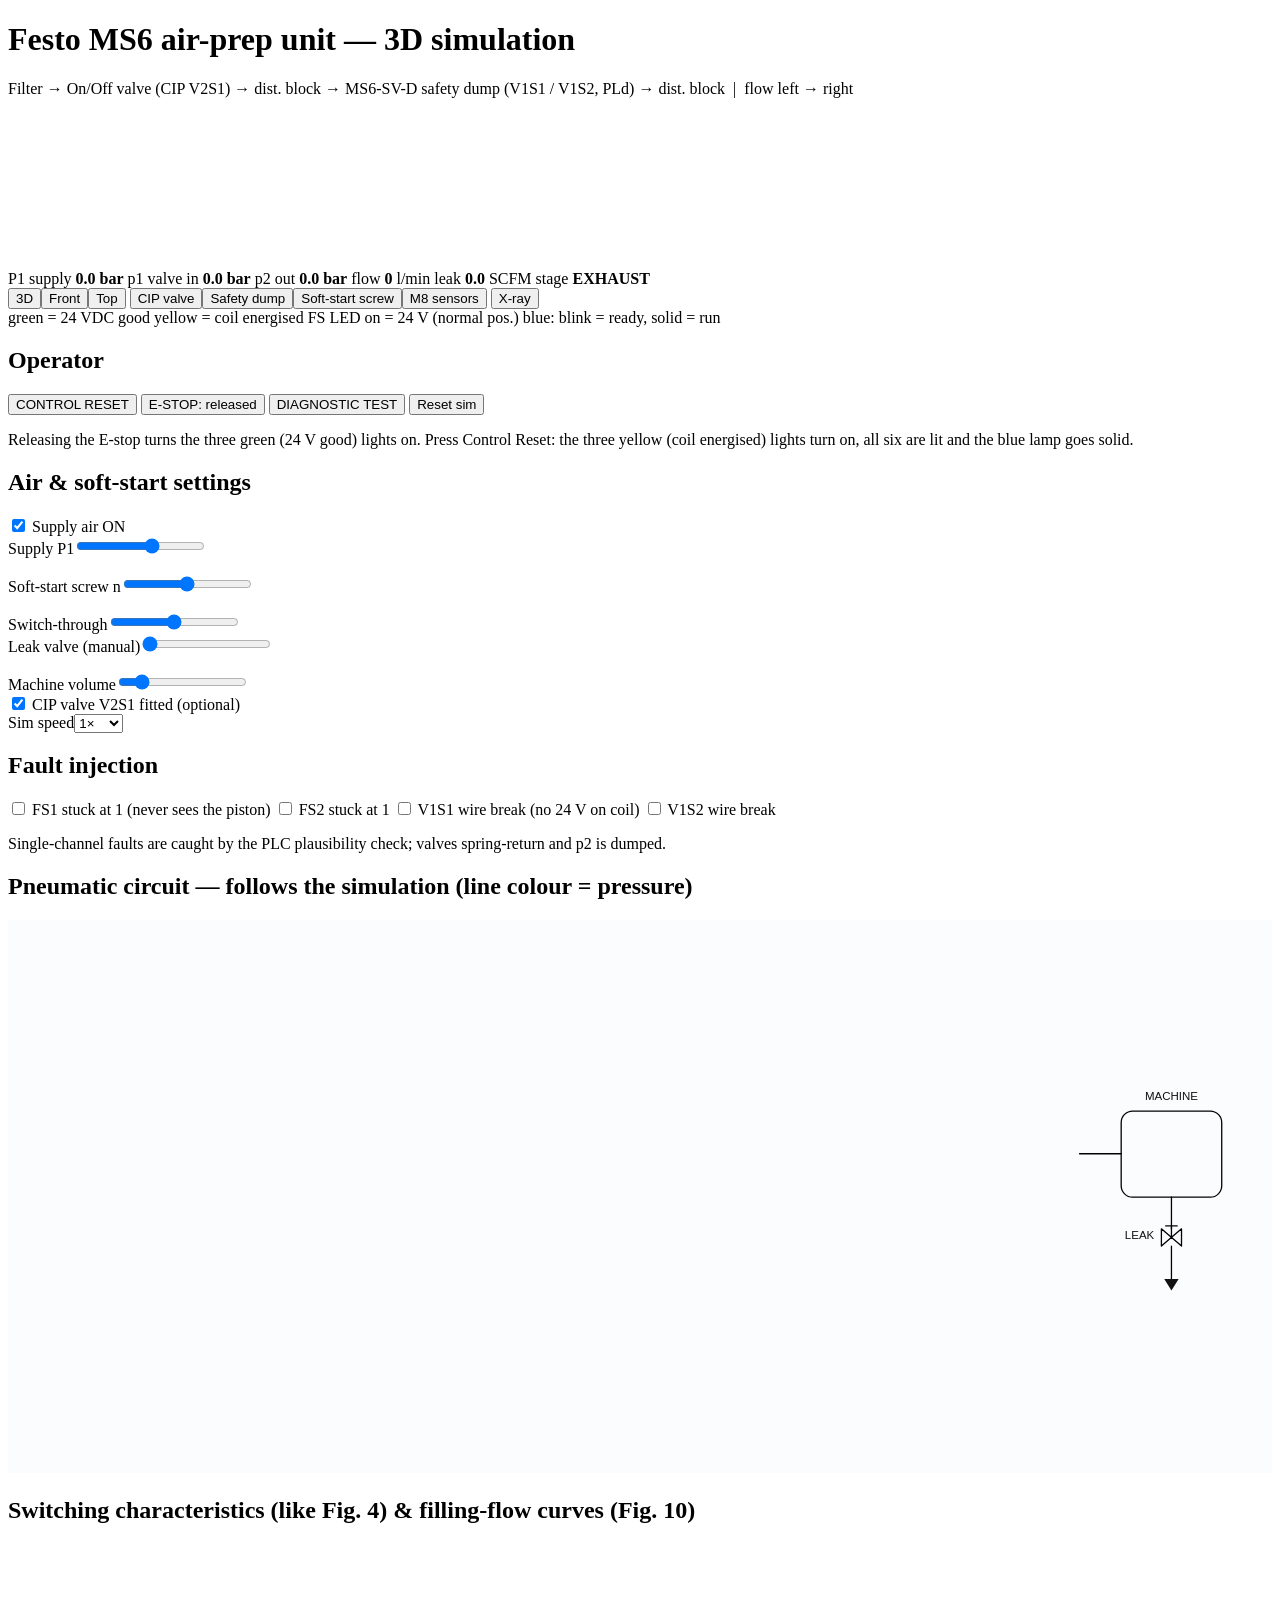
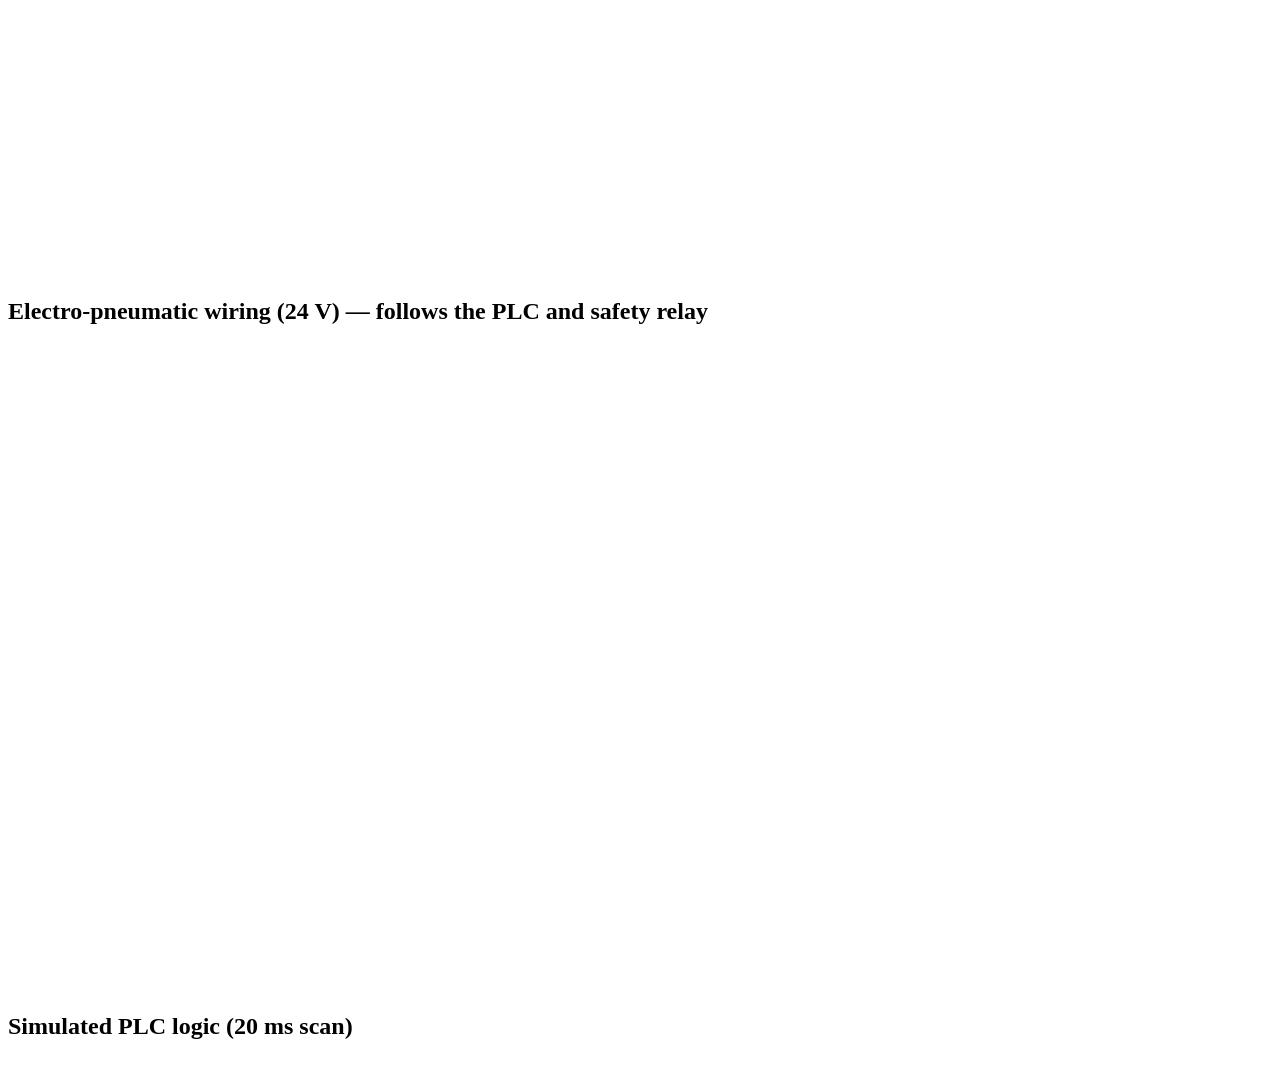
==== commit 556c77de: "Show pressures in bar, psi and MPa (HUD, schematic, gauges, supply setting) Co-Authored-By: Claude S" ====
--- a/src/index.html
+++ b/src/index.html
@@ -21,9 +21,9 @@
     <div class="hud tl">
       <div id="plcState" class="chip">&nbsp;</div>
       <div class="readout">
-        <span class="chip">P1 supply <b id="rP0">0.0</b> bar</span>
-        <span class="chip">p1 valve in <b id="rPa">0.0</b> bar</span>
-        <span class="chip">p2 out <b id="rP2">0.0</b> bar <small id="rP2psi">(0 psi)</small></span>
+        <span class="chip">P1 supply <b id="rP0">0.0 bar</b></span>
+        <span class="chip">p1 valve in <b id="rPa">0.0 bar</b></span>
+        <span class="chip">p2 out <b id="rP2">0.0 bar</b></span>
         <span class="chip">flow <b id="rQ">0</b> l/min</span>
         <span class="chip">leak <b id="rLeak">0.0</b> SCFM</span>
         <span class="chip">stage <b id="rStage">EXHAUST</b></span>
@@ -62,6 +62,7 @@
       <h2>Air &amp; soft-start settings</h2>
       <label class="chk"><input type="checkbox" id="cSupply" checked> Supply air ON</label>
       <div class="row"><label>Supply P1</label><input type="range" id="sP0" min="0" max="10" step="0.1" value="6"><output id="oP0"></output></div>
+      <p class="note" id="p0Note"></p>
       <div class="row"><label>Soft-start screw n</label><input type="range" id="sN" min="0" max="10" step="0.1" value="5"><output id="oN"></output></div>
       <p class="note" id="nNote"></p>
       <div class="row"><label>Switch-through</label><input type="range" id="sRatio" min="30" max="70" step="1" value="50"><output id="oRatio"></output></div>
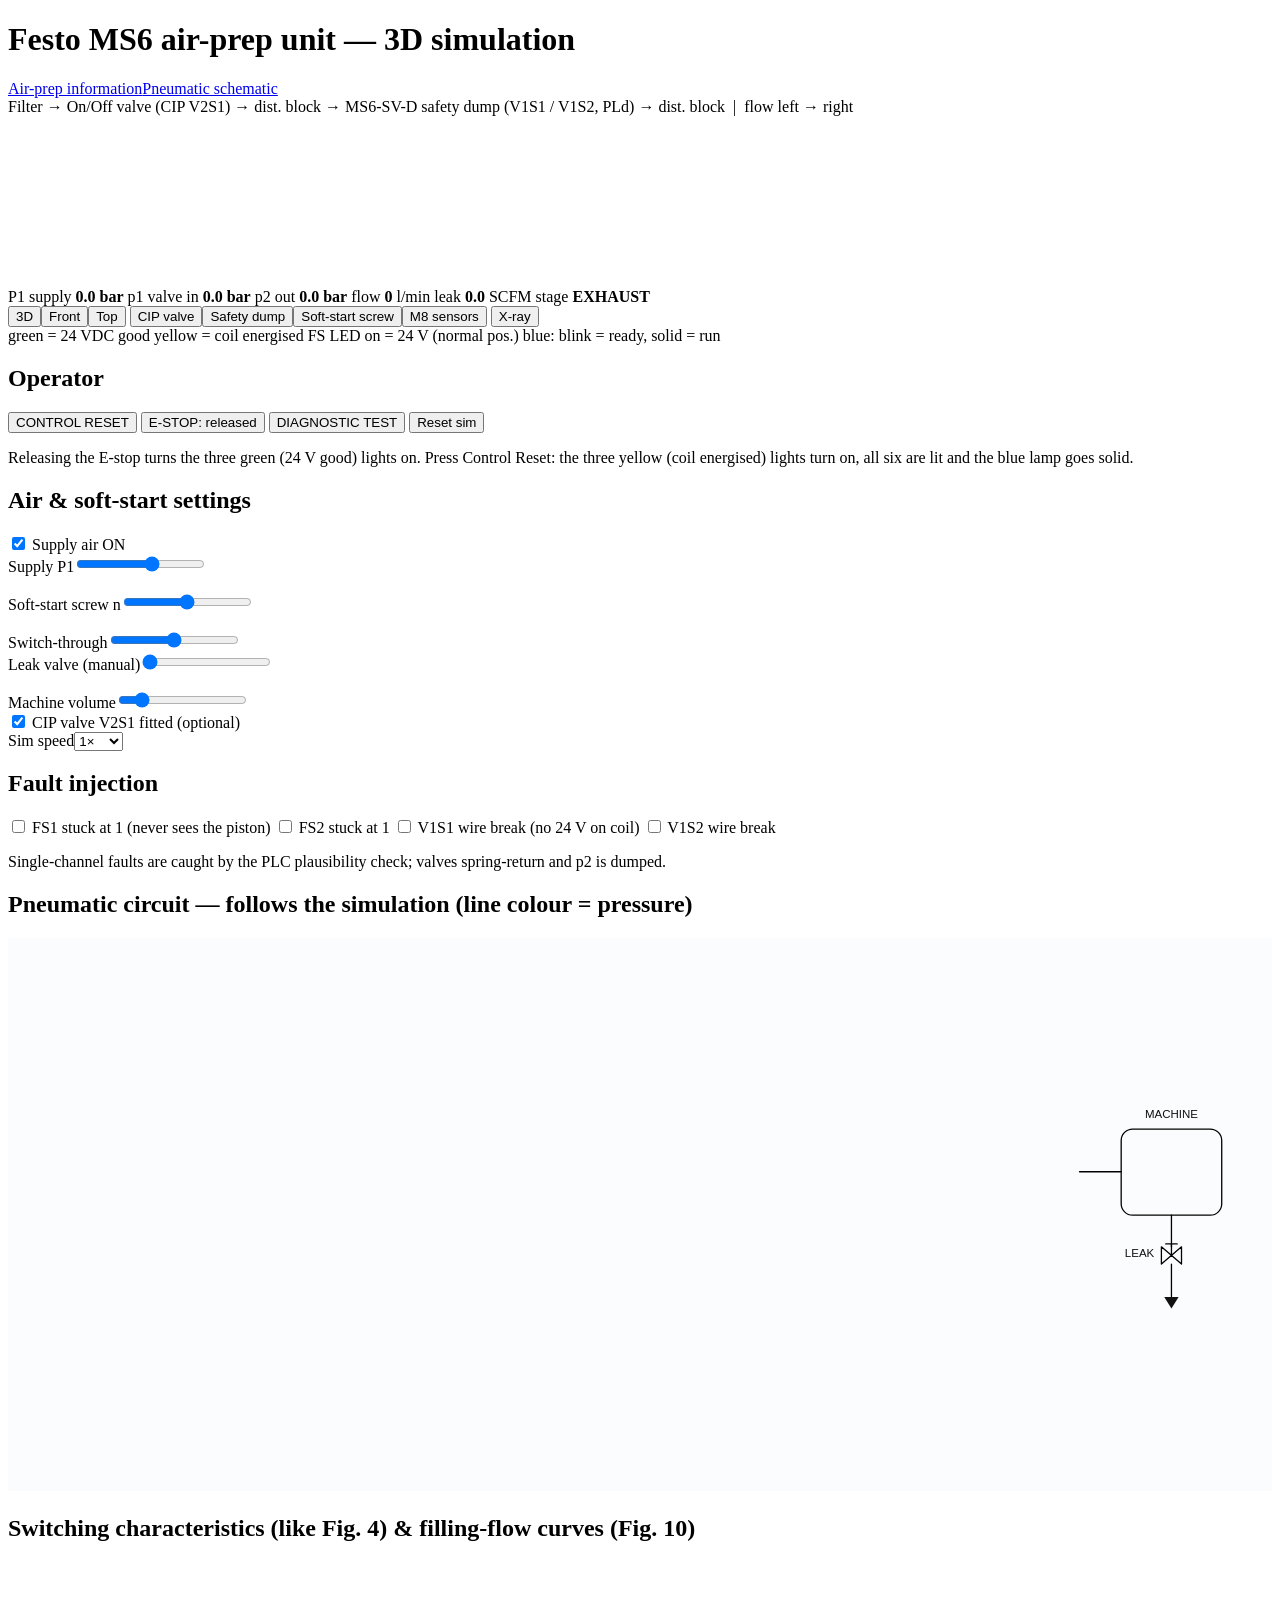
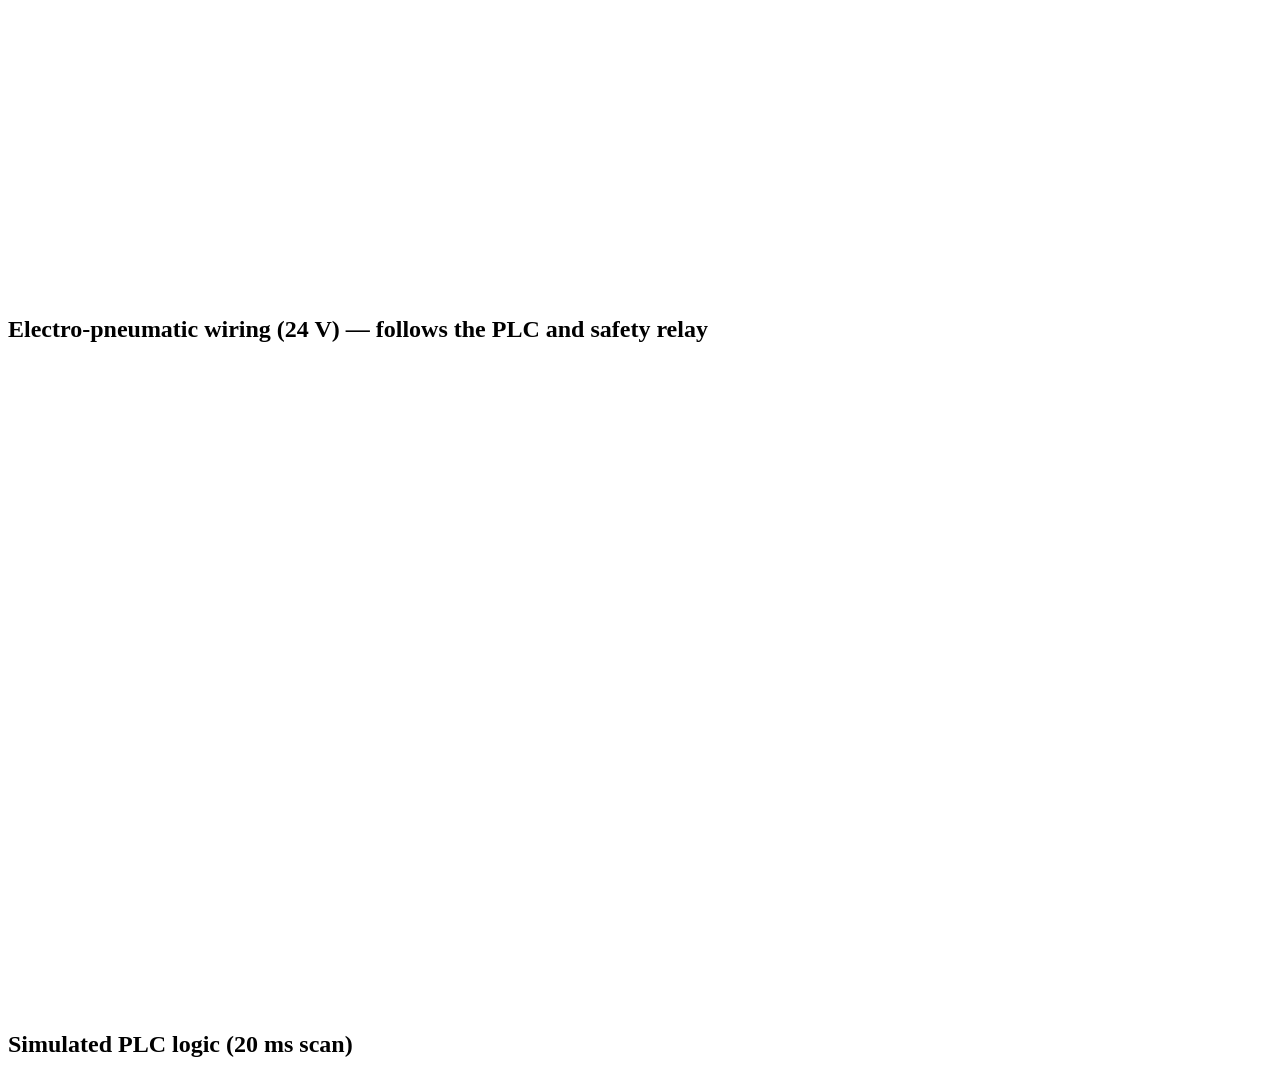
==== commit 2b3ab128: "Add air-prep information page (from the Festo document) and cross-links between simulation, schemati" ====
--- a/src/index.html
+++ b/src/index.html
@@ -11,6 +11,7 @@
 <body>
 <header>
   <h1>Festo MS6 air-prep unit &mdash; 3D simulation</h1>
+  <nav class="topnav"><a href="air-prep-info.html">Air-prep information</a><a href="pneumatic-schematic.html">Pneumatic schematic</a></nav>
   <span class="sub">Filter &rarr; On/Off valve (CIP&nbsp;V2S1) &rarr; dist. block &rarr; MS6-SV-D safety dump (V1S1 / V1S2, PLd) &rarr; dist. block &nbsp;|&nbsp; flow left &rarr; right</span>
 </header>
 <main id="layout">
